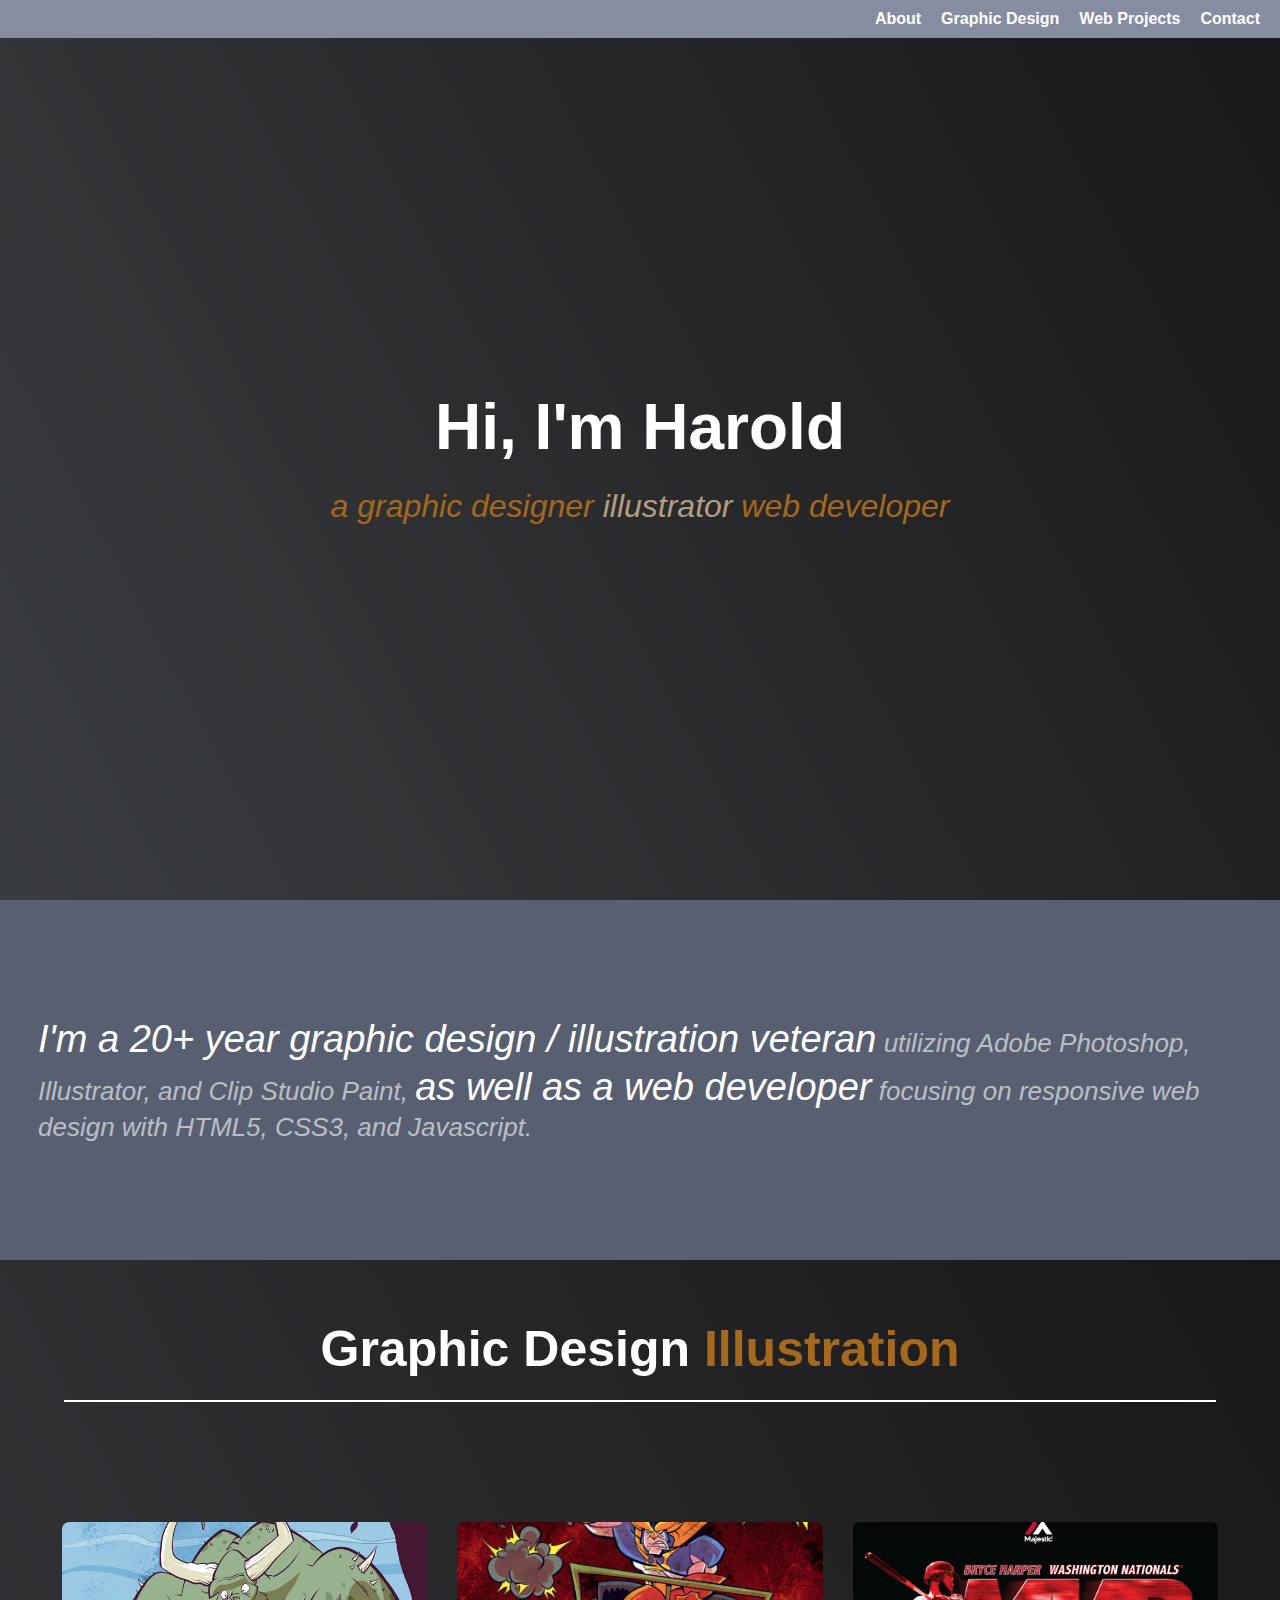
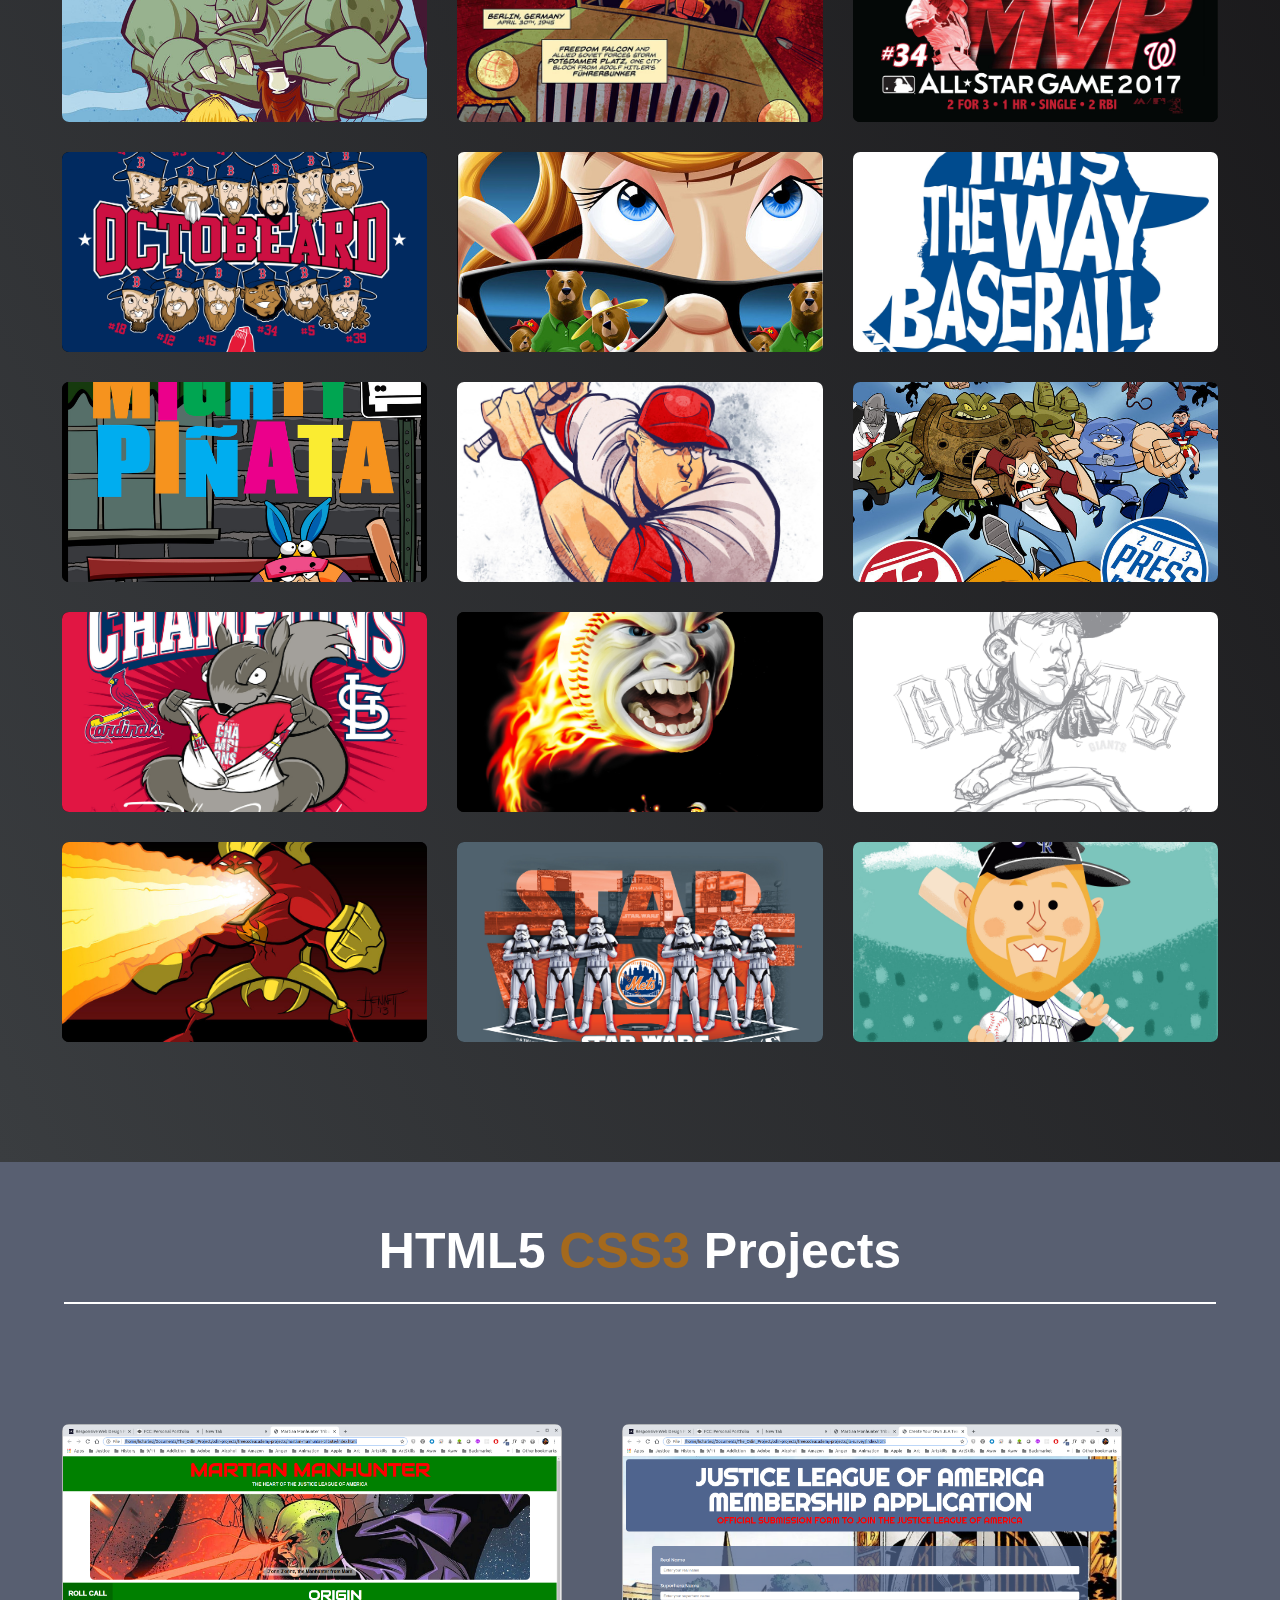
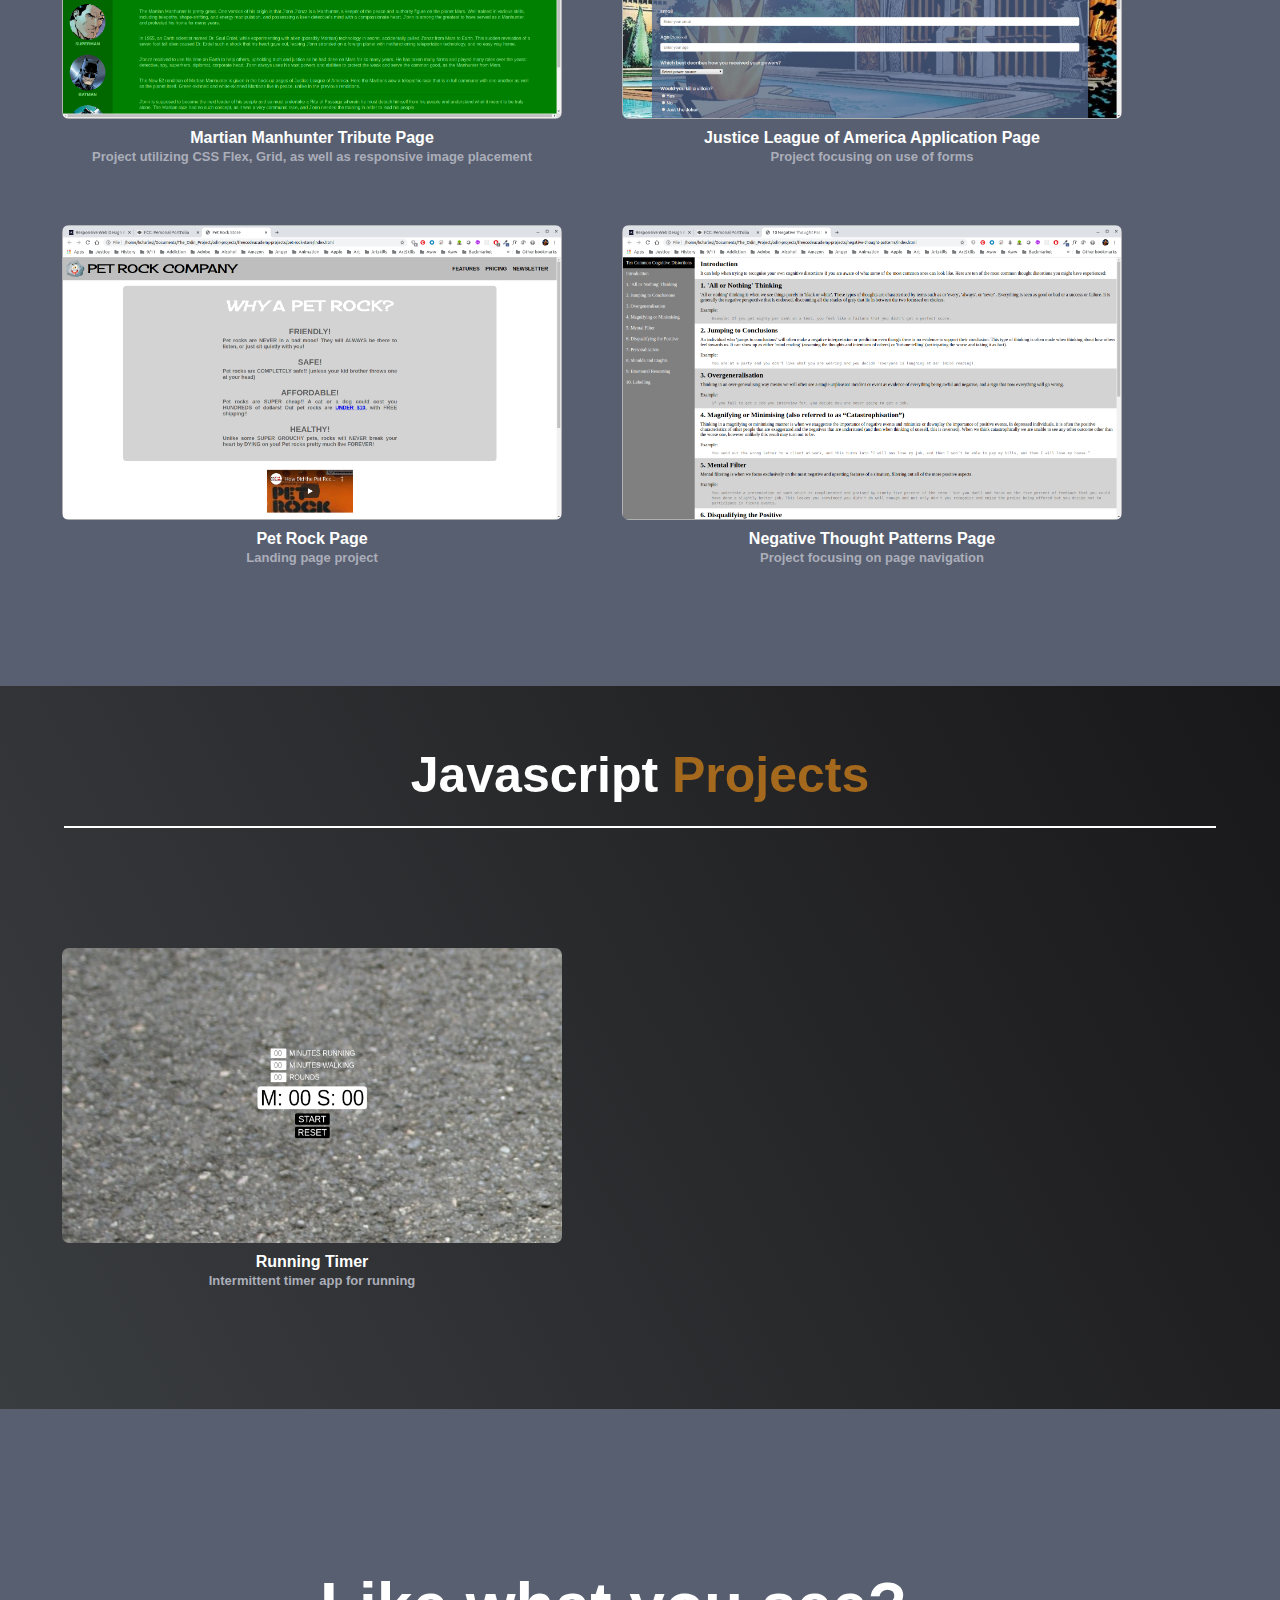
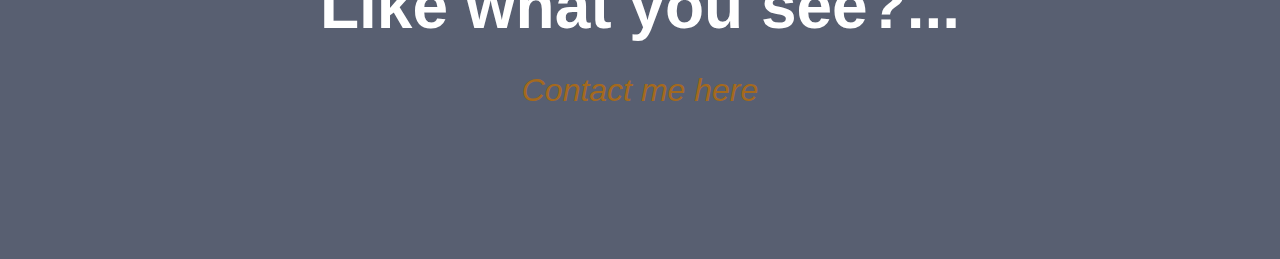
==== index.html @ 5fa1d96b "Version 2 revamped after 6-26-20 meeting" ====
<!DOCTYPE html>
<html lang="en">

<head>
    <meta charset="UTF-8">
    <meta name="viewport" content="width=device-width, initial-scale=1.0">
    <title>Web Portfolio</title>
    <link rel="stylesheet" href="styles/style.css">
</head>

<body>
    <!-- START NAV -->

    <nav id="navbar" class="nav">
        <ul class="nav-list">
            <li>
                <a href="#more-info">About</a>
            </li>
            <li>
                <a href="#art-portfolio">Graphic Design</a>
            </li>

            <li>
                <a href="#projects">Web Projects</a>
            </li>

            <li>
                <a href="#contact">Contact</a>
            </li>
        </ul>
    </nav>

    <!-- END NAV -->

    <!-- START WELCOME SECTION -->

    <section id="welcome-section" class="welcome-section">
        <h1>Hi, I'm Harold</h1>
        <p><span class="intro-span1">a graphic designer </span><span class="intro-span2">illustrator</span><span
                class="intro-span3"> web developer</span></p>
    </section>

    <!-- END WELCOME SECTION -->

    <!-- START MORE INFO SECTION -->


    <section id="more-info" class="more-info-section">

        <p><span class="p-bold">I'm a 20+ year graphic design / illustration veteran</span> utilizing Adobe Photoshop,
            Illustrator, and Clip Studio Paint,
            <span class="p-bold">as well as a web developer</span> focusing on responsive web design with HTML5, CSS3,
            and Javascript.
        </p>
    </section>


    <!-- END MORE INFO SECTION -->

    <!-- START ART PORTFOLIO SECTION -->

    <section id="art-portfolio" class="art-portfolio-section">
        <h2 class="art-portfolio-section-header">Graphic Design <span> Illustration</span></h2>

        <div class="art-projects-grid">


            <div class="art-project-img">

                <img class="prev-img" src="images/portfolio/awkwardteatime.jpg" alt="Awkward Teatime">
            

            </div>


            <div class="art-project-img">

                <img class="prev-img" src="images/portfolio/adnh.jpg" alt="Freedom Falcon">

            </div>

            <div class="art-project-img">

                <img class="prev-img" src="images/portfolio/asgmvp.jpg" alt="All-Star Game MVP">

            </div>

            <div class="art-project-img">

                <img class="prev-img" src="images/portfolio/beardcarictr.jpg" alt="Beard Caricature">

            </div>

            <div class="art-project-img">

                <img class="prev-img" src="images/portfolio/hollidaysgold.jpg" alt="Holliday's Gold Book Cover">

            </div>

            <div class="art-project-img">

                <img class="prev-img" src="images/portfolio/howbasego.jpg" alt="Ron Washington">

            </div>

            <div class="art-project-img">

                <img class="prev-img" src="images/portfolio/mightypinata.jpg" alt="The Mighty Pinata">

            </div>

            <div class="art-project-img">

                <img class="prev-img" src="images/portfolio/miketroutart.jpg" alt="Mike Trout Illustration">

            </div>

            <div class="art-project-img">

                <img class="prev-img" src="images/portfolio/oaccover.jpg" alt="Our Adventure Continues Comic Cover">

            </div>

            <div class="art-project-img">

                <img class="prev-img" src="images/portfolio/rallyquirrel.jpg" alt="Rally Squirrel">

            </div>

            <div class="art-project-img">

                <img class="prev-img" src="images/portfolio/screamingball.jpg" alt="Screaming Baseball">

            </div>

            <div class="art-project-img">

                <img class="prev-img" src="images/portfolio/sketchylinc.jpg" alt="Tim Lincecum">

            </div>

            <div class="art-project-img">

                <img class="prev-img" src="images/portfolio/spitfire.jpg" alt="Spitfire">

            </div>

            <div class="art-project-img">

                <img class="prev-img" src="images/portfolio/starwarsnight.jpg" alt="Star Wars Night">

            </div>

            <div class="art-project-img">

                <img class="prev-img" src="images/portfolio/storytime.jpg" alt="Story Time">

            </div>

            <!-- The Modal -->

            <div id="myModal" class="modal">
                <span class="close">&times;</span>
                <img class="modal-content">
                <div class="caption"></div>
            </div>

        </div>

    </section>

    <!-- END ART PORTFOLIO SECTION -->

    <!-- START HTML5 CSS3 PROJECTS SECTION -->

    <section id="projects" class="projects-section">
        <h2 class="projects-section-header">HTML5 <span>CSS3</span> Projects</h2>

        <div class="projects-grid">

            <div class="project-link">

                <a href="https://optiprime64.github.io/martian-manhunter-tribute/" target="_blank"><img
                        src="images/mm-tribute.png" alt="mm-page">
                    <p>Martian Manhunter Tribute Page</p>
                    <desc>Project utilizing CSS Flex, Grid, as well as responsive image placement </desc>
                </a>

            </div>

            <div class="project-link">

                <a href="https://optiprime64.github.io/jla-survey/" target="_blank"><img
                        src="images/jla-application.png" alt="jla-application-page">
                    <p>Justice League of America Application Page</p>
                    <desc>Project focusing on use of forms</desc>
                </a>

            </div>

            <div class="project-link">

                <a href="https://optiprime64.github.io/pet-rock-store/" target="_blank"><img src="images/pet-rock.png"
                        alt="pet-rock-page">
                    <p>Pet Rock Page</p>
                    <desc>Landing page project</desc>
                </a>

            </div>

            <div class="project-link">

                <a href="https://optiprime64.github.io/negative-thought-patterns/" target="_blank"><img
                        src="images/negative-thoughts.png" alt="negative-thought-patterns-page">
                    <p>Negative Thought Patterns Page</p>
                    <desc>Project focusing on page navigation</desc>
                </a>

            </div>
<!-- 
            <div class="project-link">

                <a href="https://optiprime64.github.io/running-timer/" target="_blank"><img
                        src="images/running-timer.png" alt="running timer page">
                    <p>Running Timer</p>
                </a>

            </div> -->



        </div>

    </section>

    <!-- END HTML5 CSS3 PROJECTS SECTION -->

    <!-- START JAVASCRIPT PROJECTS SECTION -->

    <section class="js-projects-section">
        <h2 class="projects-section-header">Javascript <span>Projects</span></h2>

        <div class="projects-grid">

          
            <div class="project-link">

                <a href="https://optiprime64.github.io/running-timer/" target="_blank"><img
                        src="images/running-timer.png" alt="running timer page">
                    <p>Running Timer</p>
                    <desc>Intermittent timer app for running</desc>
                </a>

            </div>


        </div>

    </section>

    <!-- END JAVASCRIPT PROJECTS SECTION -->

    <!-- START CONTACT SECTION -->

    <section id="contact" class="contact-section">
        <h1>Like what you see?...</h1>
        <p><a href="mailto:haroldjennett@outlook.com">Contact me here</a></p>
    </section>

    <!-- END CONTACT SECTION -->
    <script src="script.js"></script>
</body>

</html>
---- styles/style.css ----
*, *::before, *::after {
    box-sizing: border-box;
}

/* Base reset */

* {
    margin: 0;
    padding: 0;
}

/* Base styles */

body {
    font-family: Impact, Haettenschweiler, 'Arial Narrow Bold', sans-serif;
    font-weight: 600;
    color: white;
}

h1 {
    font-size: 64px;
}

h2 {
    font-size: 50px;
}

a {
    text-decoration: none;
}

ul {
    list-style: none;
}

img {
    width: 500px;
}

/* Nav */

.nav {
    width: 100%;
    position: fixed;
    top: 0;
    left: 0;
    display: flex;
    justify-content: flex-end;
    background-color: #868da0;
    z-index: 1;
}

.nav-list {
    display: flex;
    justify-content: space-evenly;
    margin: 0px 10px;
    padding: 10px;
}

.nav-list a {
    margin-left: 20px;
    color: white;
}

.nav-list a:hover {
    color: #bbbec5;
}

/* Welcome section */

.welcome-section {
    display: flex;
    flex-direction: column;
    justify-content: center;
    align-items: center;
    width: 100%;
    height: 100vh;
    background-color: #000;
    background-image: linear-gradient(62deg, #3a3d40 0%, #181719 100%);
    line-height: 1.75;
    text-align: center;
}

.welcome-section p {
    font-size: 32px;
    font-weight: 100;
    font-style: italic;
    color: #a4691d;
    line-height: normal;
    margin: 5px;
}

/* Welcome animation */

@keyframes h1animation {
    0% {
        opacity: 0;
    }
    100% {
        opacity: 1;
    }
}

@keyframes span1animation {
    0% {
        opacity: 0;
    }
    15% {
        opacity: 0;
    }
    100% {
        opacity: 1;
    }
}

@keyframes span2animation {
    0% {
        opacity: 0;
    }
    35% {
        opacity: 0;
    }
    100% {
        opacity: 1;
    }
}

@keyframes span3animation {
    0% {
        opacity: 0;
    }
    55% {
        opacity: 0;
    }
    100% {
        opacity: 1;
    }
}

.welcome-section h1 {
    animation: h1animation ease 3s;
    animation-iteration-count: 1;
    animation-fill-mode: forwards;
}

.intro-span1 {
    animation: span1animation ease 3s;
    animation-iteration-count: 1;
    animation-fill-mode: forwards;
}

.intro-span2 {
    animation: span2animation ease 3s;
    animation-iteration-count: 1;
    animation-fill-mode: forwards;
    color: #b39e82;;
}

.intro-span3 {
    animation: span3animation ease 3s;
    animation-iteration-count: 1;
    animation-fill-mode: forwards;
}


/* More info section */

.more-info-section {
    display: flex;
    flex-direction: column;
    justify-content: center;
    align-items: center;
    width: 100%;
    height: 40vh;
    background-color: #585f71;
    line-height: 1.25;
}

.more-info-section p {
    font-size: 26px;
    font-weight: 100;
    font-style: italic;
    color: #ffffff99;
    margin: 38px;
}

.p-bold {
    color: white;
    font-size: 38px;
}

/* Art portfolio section */

.art-portfolio-section {
    text-align: center;
    padding: 60px 2px;
    background-color: #000;
    background-image: linear-gradient(62deg, #3a3d40 0%, #181719 100%);
}

.art-portfolio-section-header {
    max-width: 90vw;
    margin: 0 auto 60px auto;
    padding-bottom: 22px;
    border-bottom: 2px solid white;
}

.art-portfolio-section-header span {
    color: #a4691d;
}

.art-projects-grid {
    display: grid;
    grid-template-columns: repeat(3, minmax(200px, 500px));
    grid-gap: 30px;
    width: 100%;
    max-width: 1280px;
    margin: 0 auto;
    padding: 60px;
}

.art-project-img {
    position: relative;
    width: 100%;
    height: 200px;
    border-radius: 7px;
    transition: 0.3s;
    overflow: hidden;
    background-color: black;
}

.art-project-img img {
    width: 100%;
    position: absolute;
    top: -9999px;
    left: -9999px;
    right: -9999px;
    bottom: -9999px;
    margin: auto;
}

.art-project-img img:hover {
    opacity: 0.7;
}

.art-project-img p {
    color: white;
}

/* The Modal (background) */

.modal {
    display: none;
    /* Hidden by default */
    position: fixed;
    /* Stay in place */
    z-index: 1;
    /* Sit on top */
    padding-top: 100px;
    /* Location of the box */
    left: 0;
    top: 0;
    width: 100%;
    /* Full width */
    height: 100%;
    /* Full height */
    overflow: auto;
    /* Enable scroll if needed */
    background-color: rgb(0, 0, 0);
    /* Fallback color */
    background-color: rgba(0, 0, 0, 0.9);
    /* Black w/ opacity */
}

/* Modal Content (image) */

.modal-content {
    margin: auto;
    display: block;
    width: 80%;
    max-width: 700px;
}

/* Caption of Modal Image */

#caption {
    margin: auto;
    display: block;
    width: 80%;
    max-width: 700px;
    text-align: center;
    color: #ccc;
    padding: 10px 0;
    height: 150px;
}

/* Add Animation */

.modal-content, #caption {
    -webkit-animation-name: zoom;
    -webkit-animation-duration: 0.6s;
    animation-name: zoom;
    animation-duration: 0.6s;
}

@-webkit-keyframes zoom {
    from {
        -webkit-transform: scale(0)
    }
    to {
        -webkit-transform: scale(1)
    }
}

@keyframes zoom {
    from {
        transform: scale(0)
    }
    to {
        transform: scale(1)
    }
}

/* The Close Button */

.close {
    position: absolute;
    top: 15px;
    right: 35px;
    color: #f1f1f1;
    font-size: 40px;
    font-weight: bold;
    transition: 0.3s;
}

.close:hover, .close:focus {
    color: #bbb;
    text-decoration: none;
    cursor: pointer;
}

/* 100% Image Width on Smaller Screens */

@media only screen and (max-width: 700px) {
    .modal-content {
        width: 100%;
    }
}

/* HTML5/CSS3 section */

.projects-section {
    text-align: center;
    padding: 60px 2px;
    background-color: #585f71;
}

.projects-section-header {
    max-width: 90vw;
    margin: 0 auto 60px auto;
    padding-bottom: 22px;
    border-bottom: 2px solid white;
}

.projects-section-header span {
    color: #a4691d;
}

.projects-grid {
    display: grid;
    grid-template-columns: repeat(2, minmax(200px, 500px));
    grid-gap: 60px;
    width: 100%;
    max-width: 1280px;
    margin: 0 auto;
    padding: 60px;
}

.project-link img {
    border-radius: 7px;
    width: 100%;
}

.project-link p {
    text-decoration: none;
    color: white;
    margin-top: 6px;

}

desc{

color: #abaeb9;
font-size: 13px;
margin-top: 3px;

}

/* Javascript section */

.js-projects-section {
    text-align: center;
    padding: 60px 2px;
    background-color: #000;
    background-image: linear-gradient(62deg, #3a3d40 0%, #181719 100%);
}

/* Contact section */

.contact-section {
    display: flex;
    flex-direction: column;
    justify-content: center;
    align-items: center;
    width: 100%;
    height: 50vh;
    background-color: #585f71;
    line-height: 1.75;
}

.contact-section p a {
    font-size: 32px;
    font-weight: 100;
    font-style: italic;
    color: #a4691d;
}

/* Responsive CSS */

@media (max-width: 575px) {
    h1 {
        font-size: 42px;
    }
    h2 {
        font-size: 30px;
    }
    .nav {
        justify-content: center;
    }
    .welcome-section p {
        font-size: 24px;
        margin: -3px 11px;
    }
    .more-info-section {
        height: 45vh;
    }
    .more-info-section p {
        font-size: 17px;
        font-weight: 100;
        font-style: italic;
        color: #ffffff99;
        margin: 38px;
    }
    .p-bold {
        color: white;
        font-size: 23px;
    }
    .art-portfolio-section-header {
        margin: 0 auto 0 auto;
    }
    .art-project-img {
        height: 100px;
    }
    .projects-section-header {
        max-width: 270px;
        margin: 0 auto 10px auto;
        padding-bottom: 5px;
        border-bottom: 2px solid white;
    }
    .projects-grid {
        display: grid;
        grid-template-columns: repeat(auto-fit, minmax(250px, 1fr));
        grid-gap: 30px;
        width: 100%;
        max-width: 1280px;
        margin: 0 auto;
        margin-bottom: 6rem;
        padding: 20px;
    }
}

@media (max-width: 1115px) {
    .art-projects-grid {
        display: grid;
        grid-template-columns: repeat(auto-fit, minmax(225px, 1fr));
        grid-gap: 30px;
        width: 100%;
        max-width: 1280px;
        margin: 0 auto;
        margin-bottom: 6rem;
        padding: 60px;
    }
}
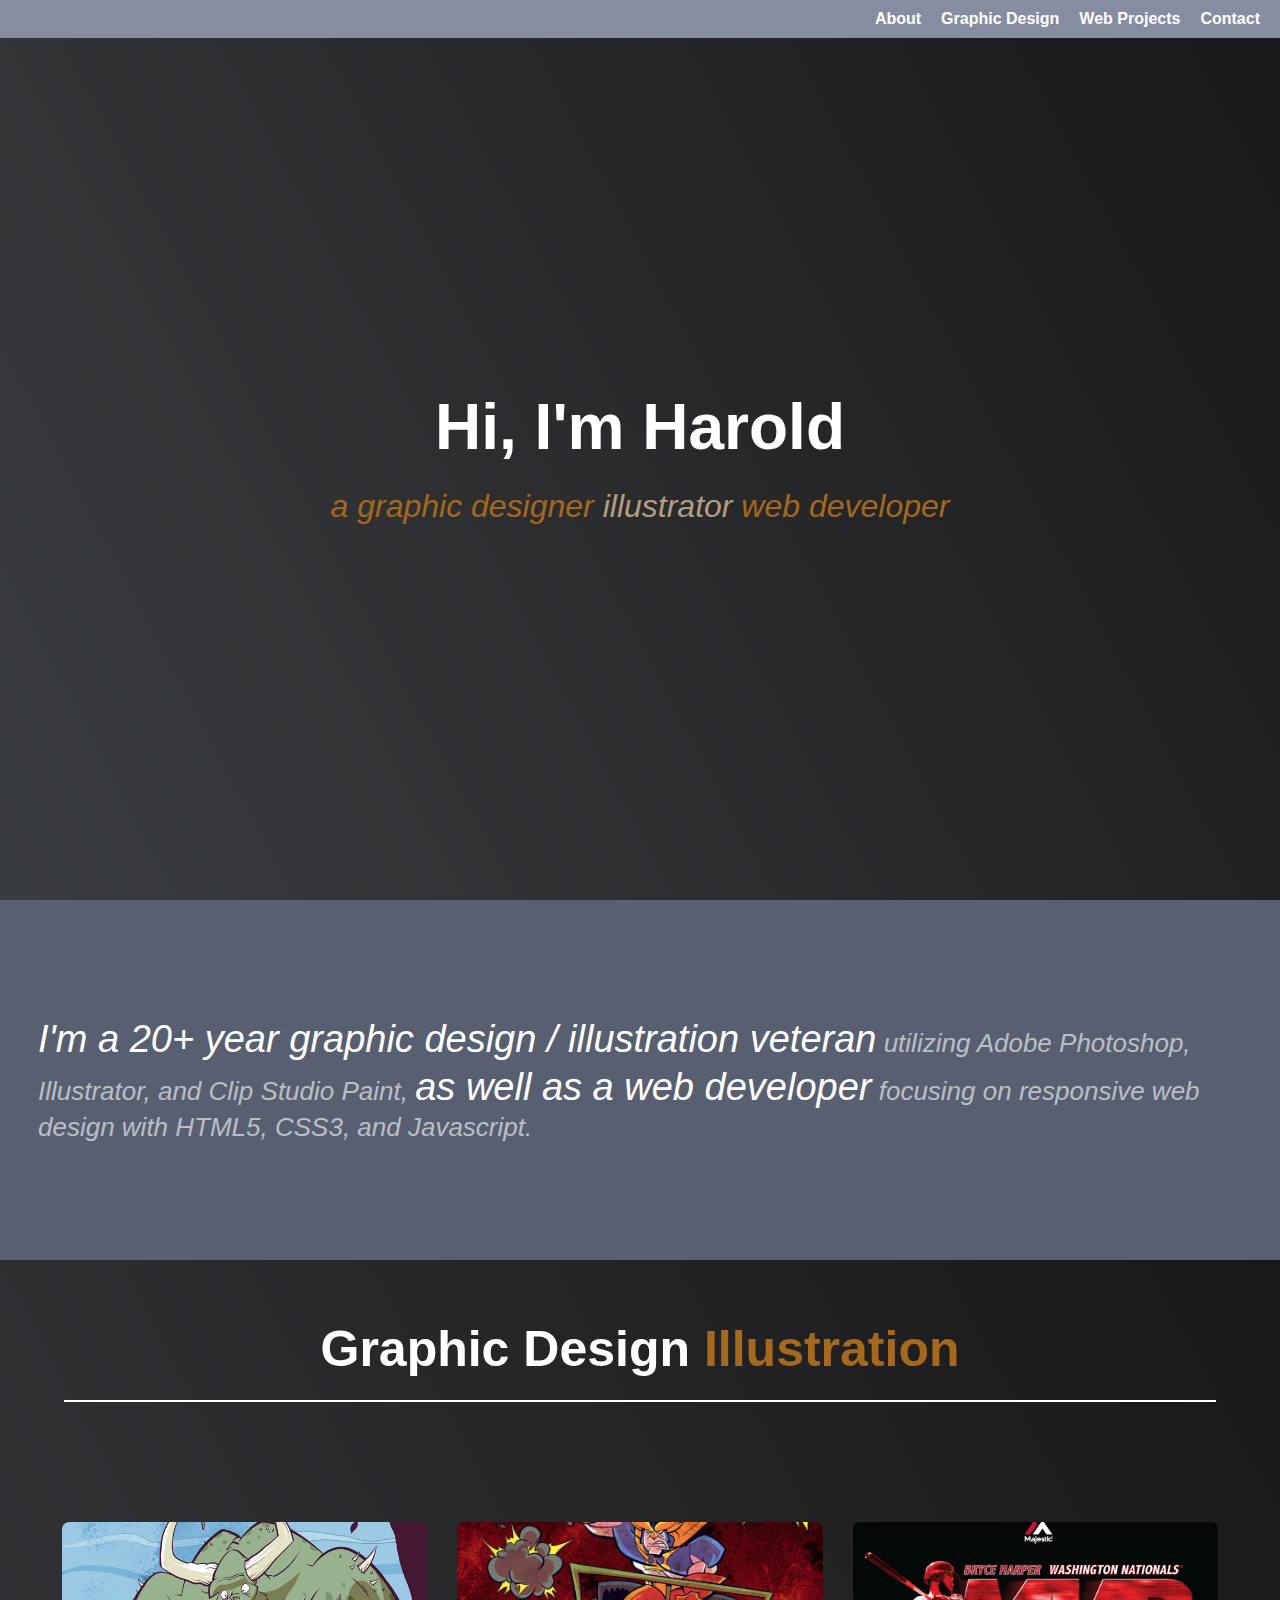
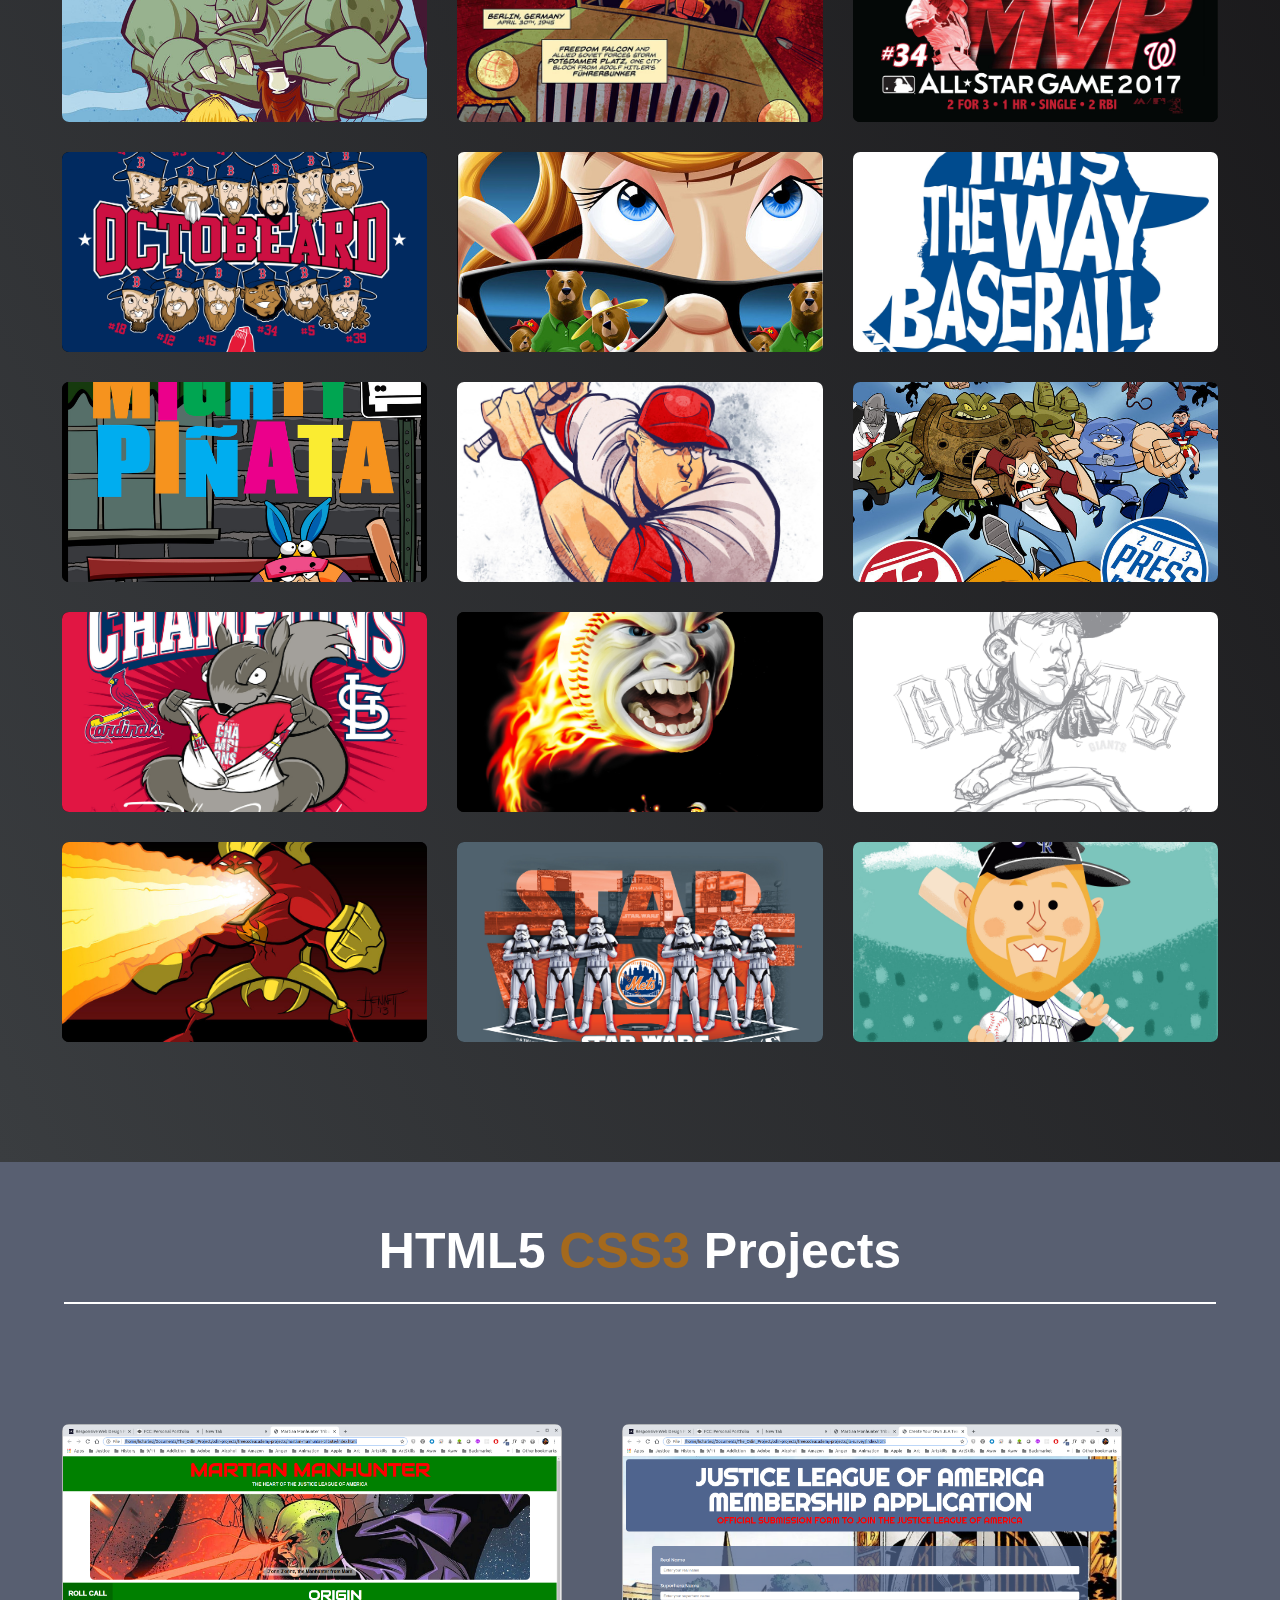
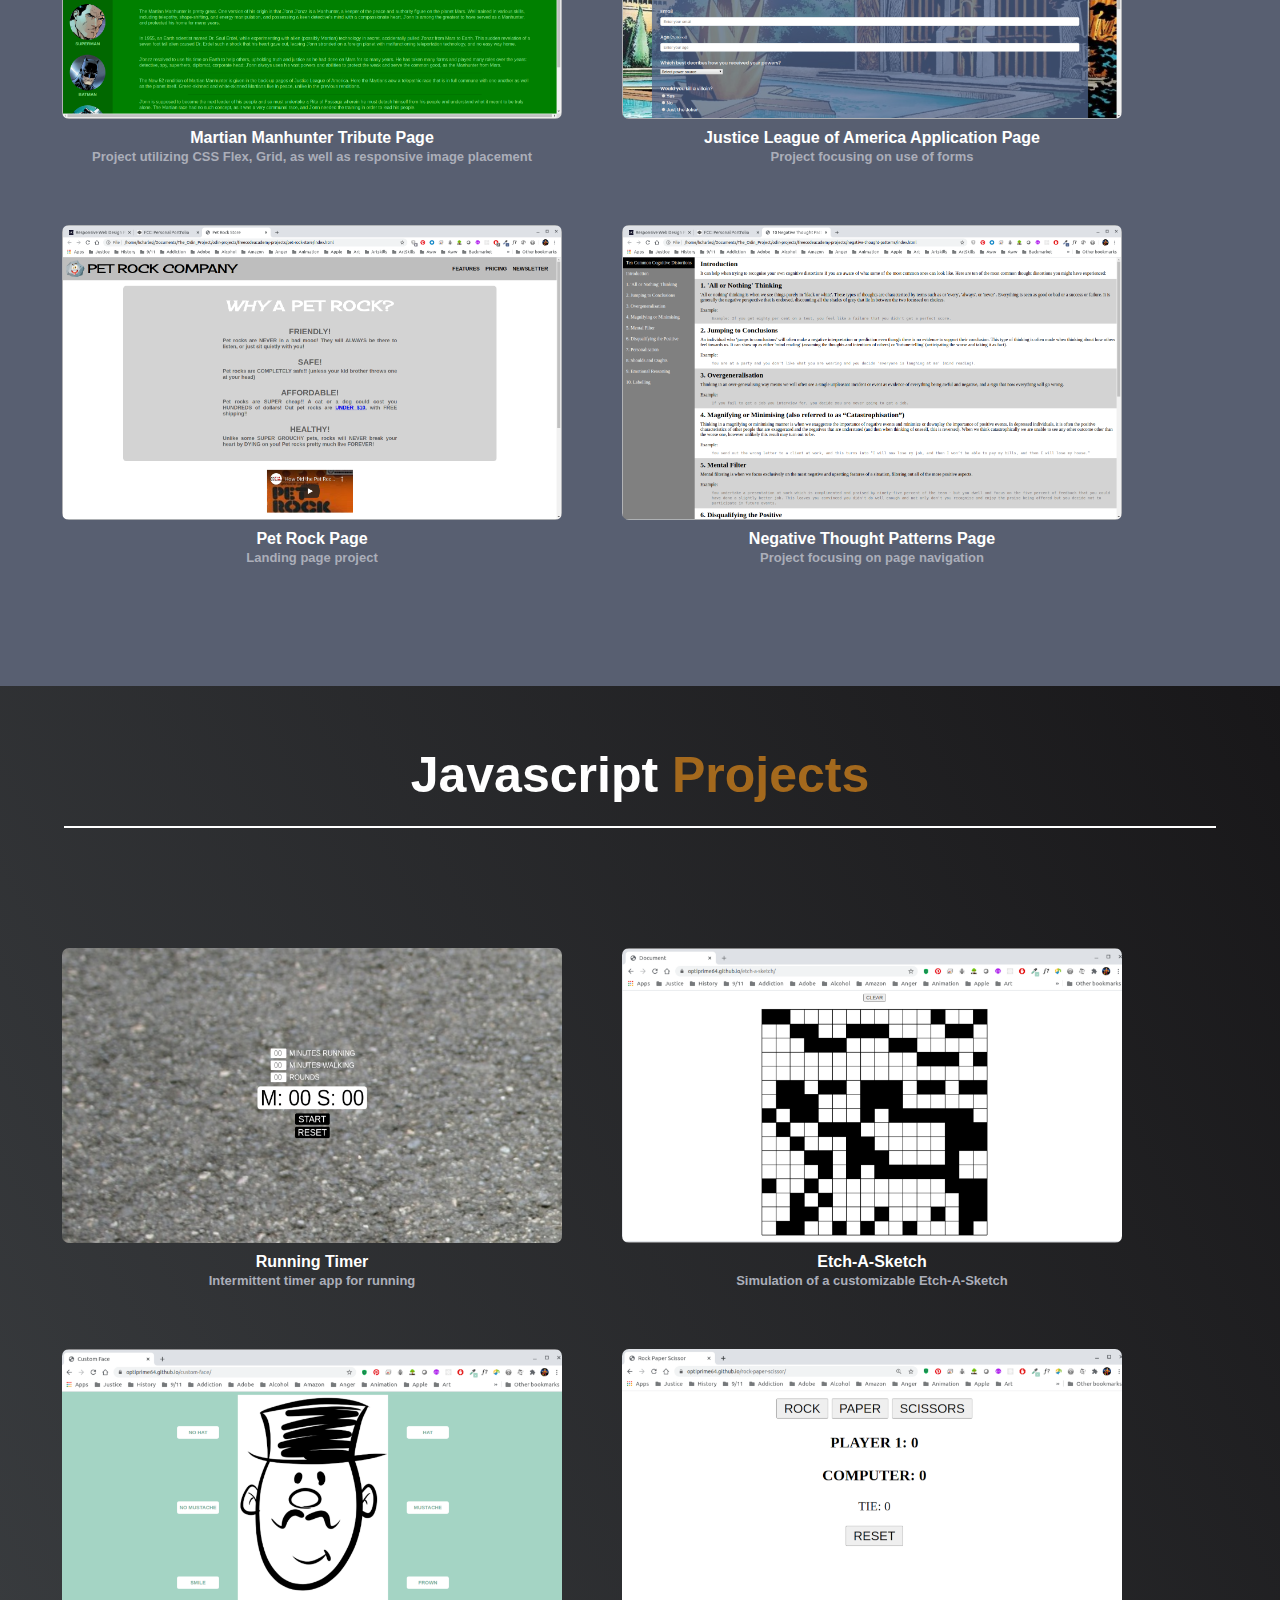
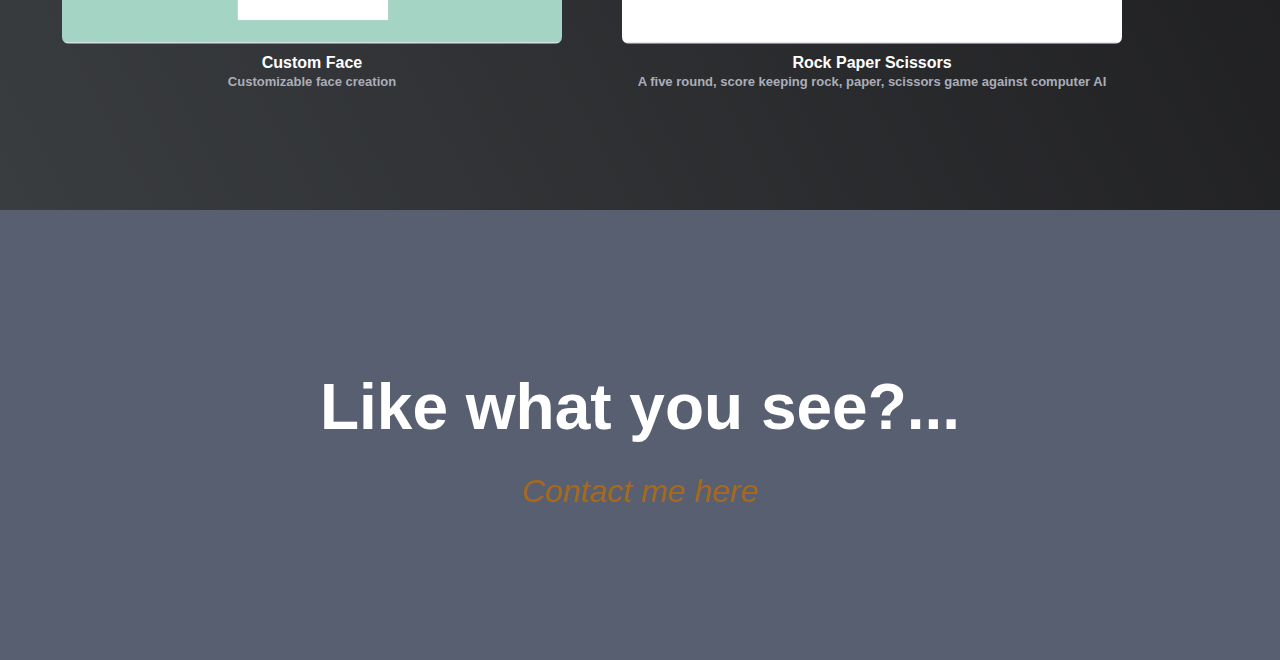
==== commit a703007a: "Added 3 more javascript projects" ====
--- a/index.html
+++ b/index.html
@@ -253,6 +253,36 @@
 
             </div>
 
+            <div class="project-link">
+
+                <a href="https://optiprime64.github.io/etch-a-sketch/" target="_blank"><img
+                        src="images/etch-a-sketch.png" alt="Etch-A-Sketch page">
+                    <p>Etch-A-Sketch</p>
+                    <desc>Simulation of a customizable Etch-A-Sketch</desc>
+                </a>
+
+            </div>
+
+            <div class="project-link">
+
+                <a href="https://optiprime64.github.io/custom-face/" target="_blank"><img
+                        src="images/custom-face.png" alt="Custom face page">
+                    <p>Custom Face</p>
+                    <desc>Customizable face creation</desc>
+                </a>
+
+            </div>
+
+            <div class="project-link">
+
+                <a href="https://optiprime64.github.io/rock-paper-scissor/" target="_blank"><img
+                        src="images/rock-paper-scissors.png" alt="Rock paper scissors page">
+                    <p>Rock Paper Scissors</p>
+                    <desc>A five round, score keeping rock, paper, scissors game against computer AI</desc>
+                </a>
+
+            </div>
+
 
         </div>
 
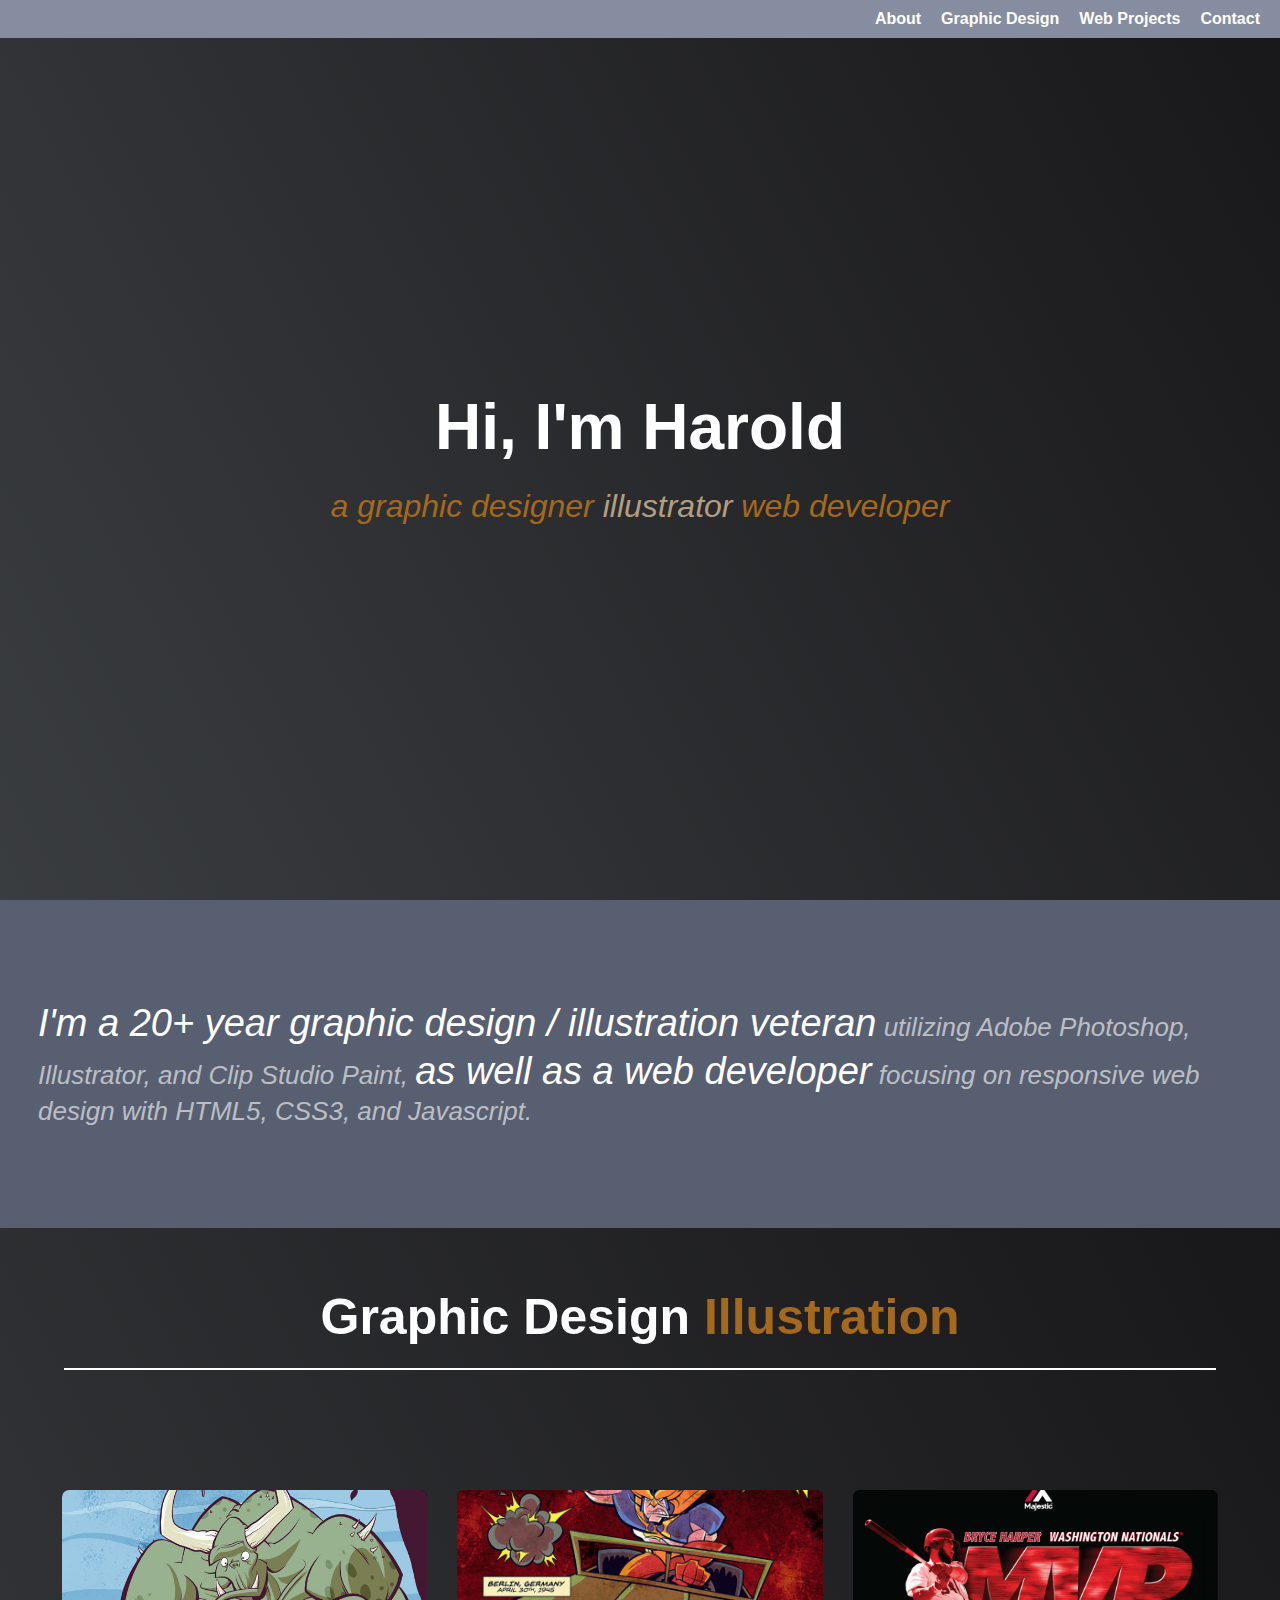
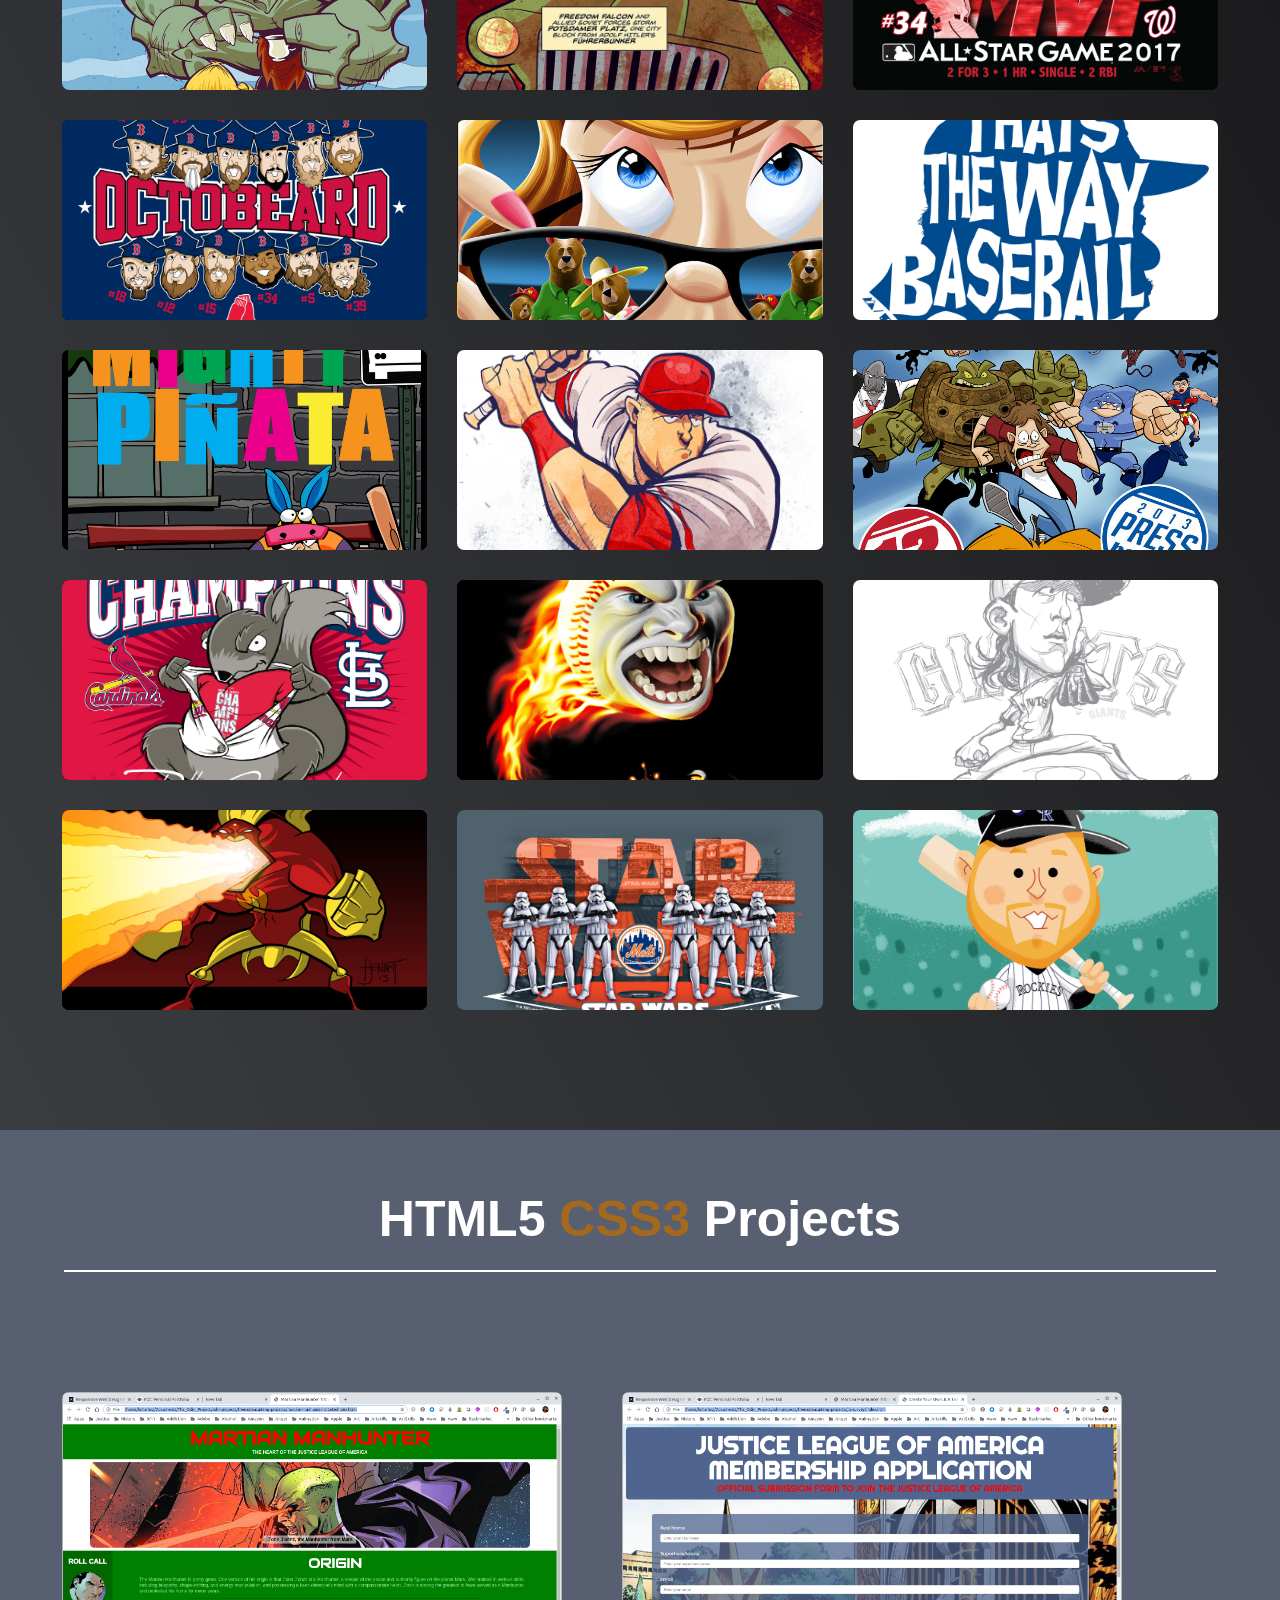
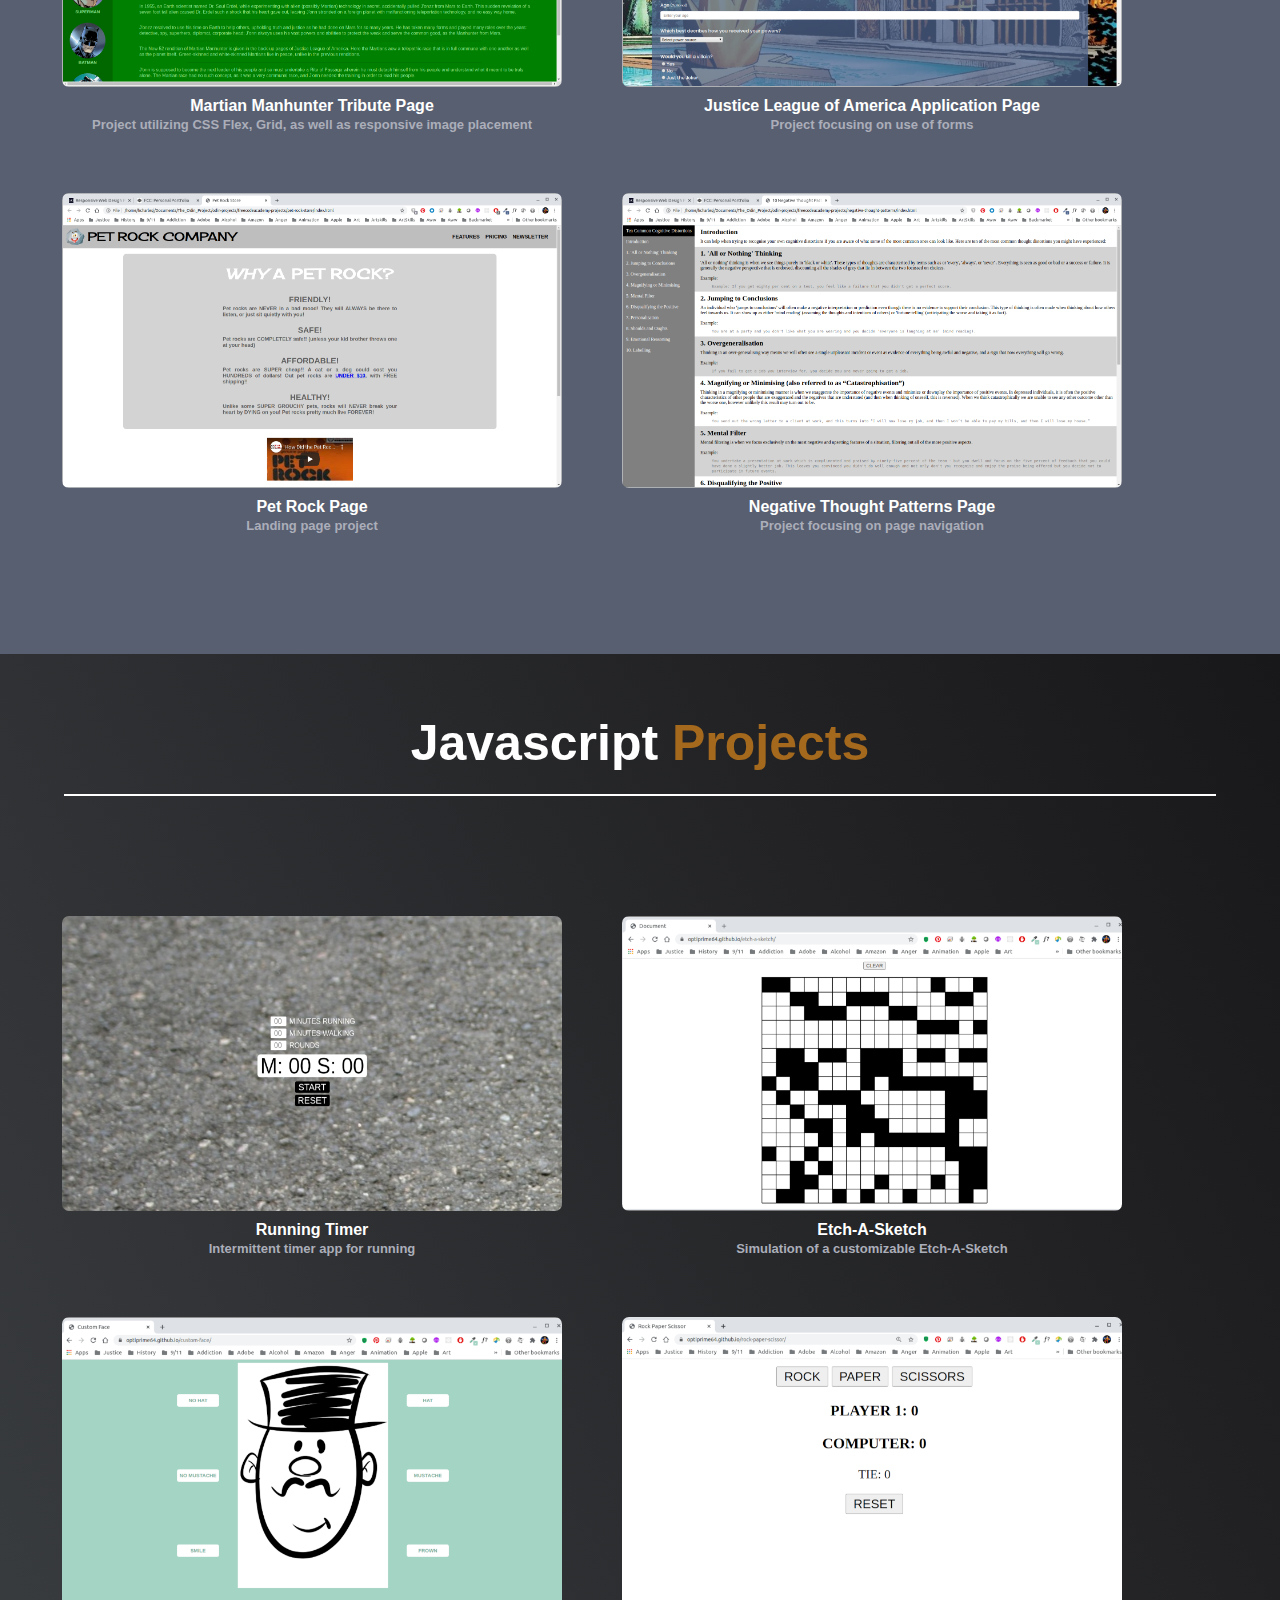
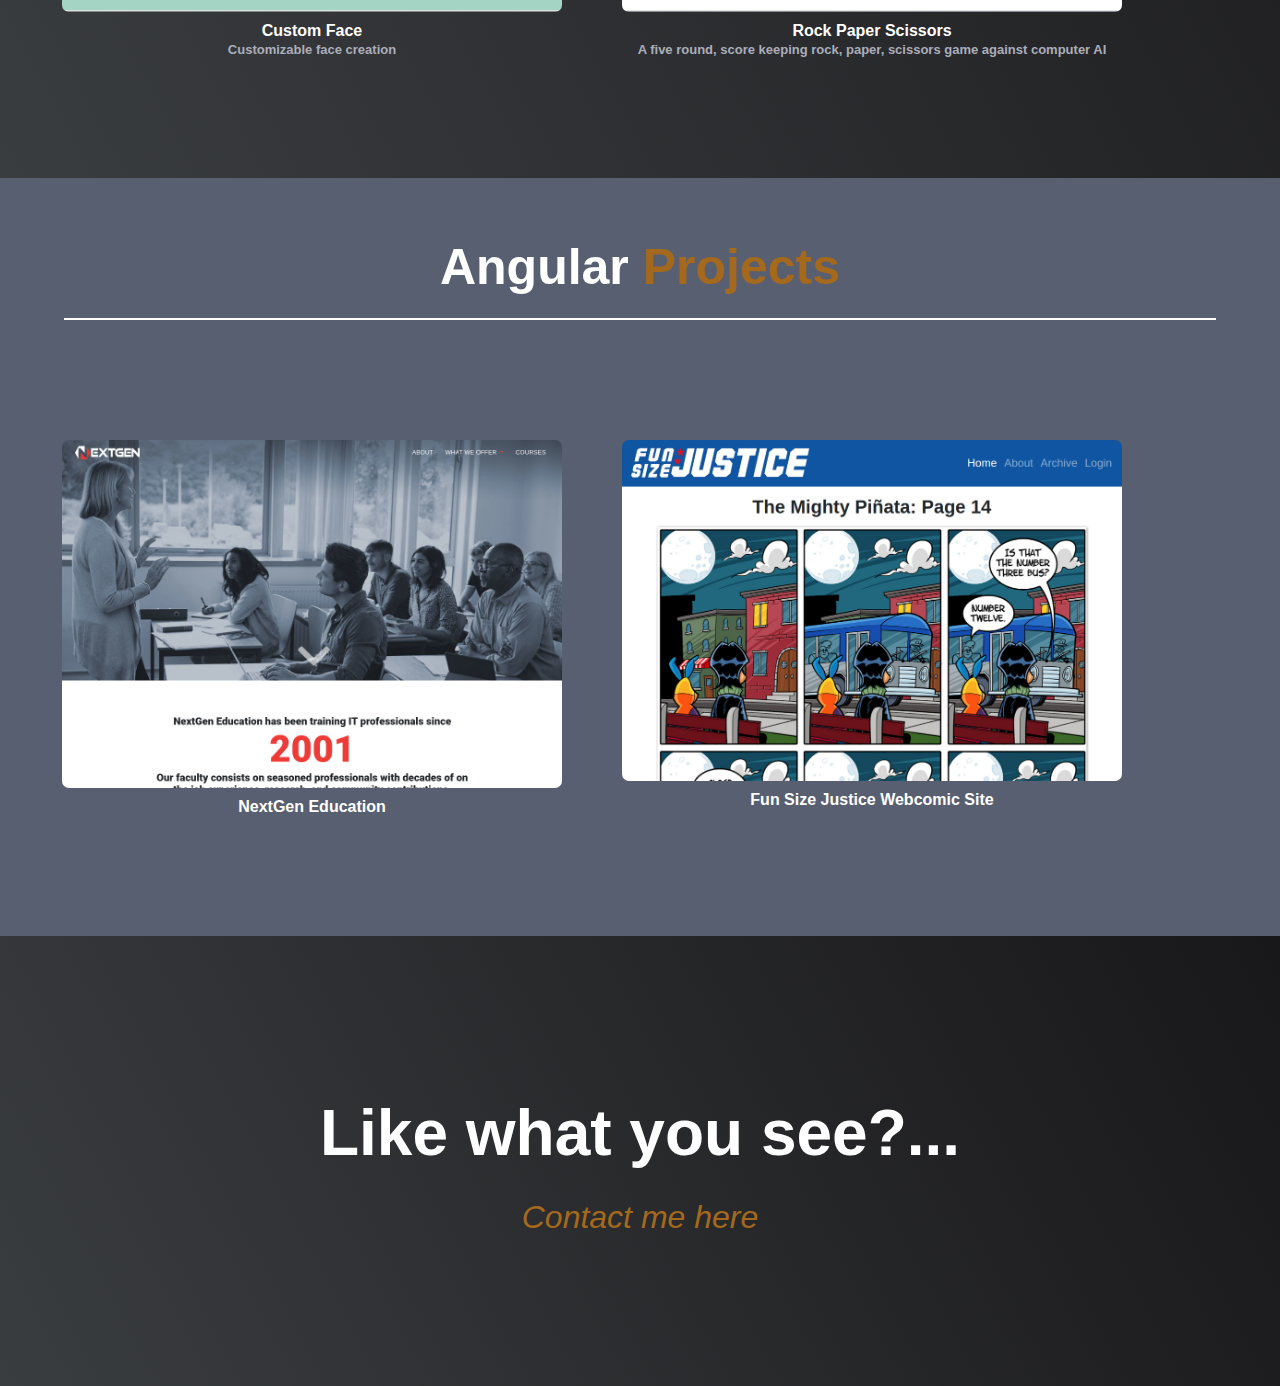
==== commit 5eccd3b4: "Added Angular section" ====
--- a/index.html
+++ b/index.html
@@ -290,6 +290,51 @@
 
     <!-- END JAVASCRIPT PROJECTS SECTION -->
 
+
+<!-- START ANGULAR PROJECTS SECTION -->
+
+<section class="ng-projects-section">
+    <h2 class="projects-section-header">Angular <span>Projects</span></h2>
+
+    <div class="projects-grid">
+
+      
+        <div class="project-link">
+
+            <img src="images/nextgen.png" alt="next gen desktop">
+            <p>NextGen Education</p>
+
+            <!-- <a href="https://optiprime64.github.io/running-timer/" target="_blank">
+                <img
+                    src="images/running-timer.png" alt="running timer page">
+                <p>Running Timer</p>
+                <desc>Intermittent timer app for running</desc>
+            </a> -->
+
+        </div>
+
+        <div class="project-link">
+
+            <img src="images/funsizejustice.png" alt="next gen desktop">
+            <p>Fun Size Justice Webcomic Site</p>
+
+            <!-- <a href="https://optiprime64.github.io/running-timer/" target="_blank">
+                <img
+                    src="images/running-timer.png" alt="running timer page">
+                <p>Running Timer</p>
+                <desc>Intermittent timer app for running</desc>
+            </a> -->
+
+        </div>
+
+    </div>
+
+</section>
+
+<!-- END ANGULAR PROJECTS SECTION -->
+
+
+
     <!-- START CONTACT SECTION -->
 
     <section id="contact" class="contact-section">
--- a/styles/style.css
+++ b/styles/style.css
@@ -12,9 +12,10 @@
 /* Base styles */
 
 body {
-    font-family: Impact, Haettenschweiler, 'Arial Narrow Bold', sans-serif;
+    font-family: 'Arial Narrow Bold', sans-serif;
     font-weight: 600;
     color: white;
+    /*Impact, Haettenschweiler, */
 }
 
 h1 {
@@ -153,7 +154,8 @@
     animation: span2animation ease 3s;
     animation-iteration-count: 1;
     animation-fill-mode: forwards;
-    color: #b39e82;;
+    color: #b39e82;
+    ;
 }
 
 .intro-span3 {
@@ -161,7 +163,6 @@
     animation-iteration-count: 1;
     animation-fill-mode: forwards;
 }
-
 
 /* More info section */
 
@@ -171,7 +172,6 @@
     justify-content: center;
     align-items: center;
     width: 100%;
-    height: 40vh;
     background-color: #585f71;
     line-height: 1.25;
 }
@@ -385,15 +385,12 @@
     text-decoration: none;
     color: white;
     margin-top: 6px;
-
-}
-
-desc{
-
-color: #abaeb9;
-font-size: 13px;
-margin-top: 3px;
-
+}
+
+desc {
+    color: #abaeb9;
+    font-size: 13px;
+    margin-top: 3px;
 }
 
 /* Javascript section */
@@ -404,6 +401,13 @@
     background-color: #000;
     background-image: linear-gradient(62deg, #3a3d40 0%, #181719 100%);
 }
+/* Angular section */
+
+.ng-projects-section {
+    text-align: center;
+    padding: 60px 2px;
+    background-color: #585f71;
+}
 
 /* Contact section */
 
@@ -414,7 +418,8 @@
     align-items: center;
     width: 100%;
     height: 50vh;
-    background-color: #585f71;
+    background-color: #000;
+    background-image: linear-gradient(62deg, #3a3d40 0%, #181719 100%);
     line-height: 1.75;
 }
 
@@ -436,13 +441,14 @@
     }
     .nav {
         justify-content: center;
+        font-size: 11px;
+    }
+    .nav-list a {
+        margin: 7px;
     }
     .welcome-section p {
         font-size: 24px;
         margin: -3px 11px;
-    }
-    .more-info-section {
-        height: 45vh;
     }
     .more-info-section p {
         font-size: 17px;
@@ -454,6 +460,12 @@
     .p-bold {
         color: white;
         font-size: 23px;
+    }
+    .art-portfolio-section {
+        padding: 60px 2px 12px;
+    }
+    .projects-section, js.js-projects-section {
+        padding: 60px 2px 40px;
     }
     .art-portfolio-section-header {
         margin: 0 auto 0 auto;
@@ -477,17 +489,39 @@
         margin-bottom: 6rem;
         padding: 20px;
     }
+
+    .contact-section p a {
+        font-size: 27px;
+    }
+}
+
+@media (max-width: 730px){
+
+    .contact-section h1 {
+        font-size: 39px;
+        text-align: center;
+        line-height: 1;
+    }
+
 }
 
 @media (max-width: 1115px) {
     .art-projects-grid {
         display: grid;
-        grid-template-columns: repeat(auto-fit, minmax(225px, 1fr));
+        grid-template-columns: repeat(auto-fit, minmax(196px, 1fr));
         grid-gap: 30px;
         width: 100%;
         max-width: 1280px;
         margin: 0 auto;
-        margin-bottom: 6rem;
         padding: 60px;
     }
-}+    .projects-grid {
+        margin: 0 auto 0;
+    }
+}
+
+@media (min-width: 1115px) {
+    .more-info-section p {
+        margin: 100px 38px;
+    }
+}
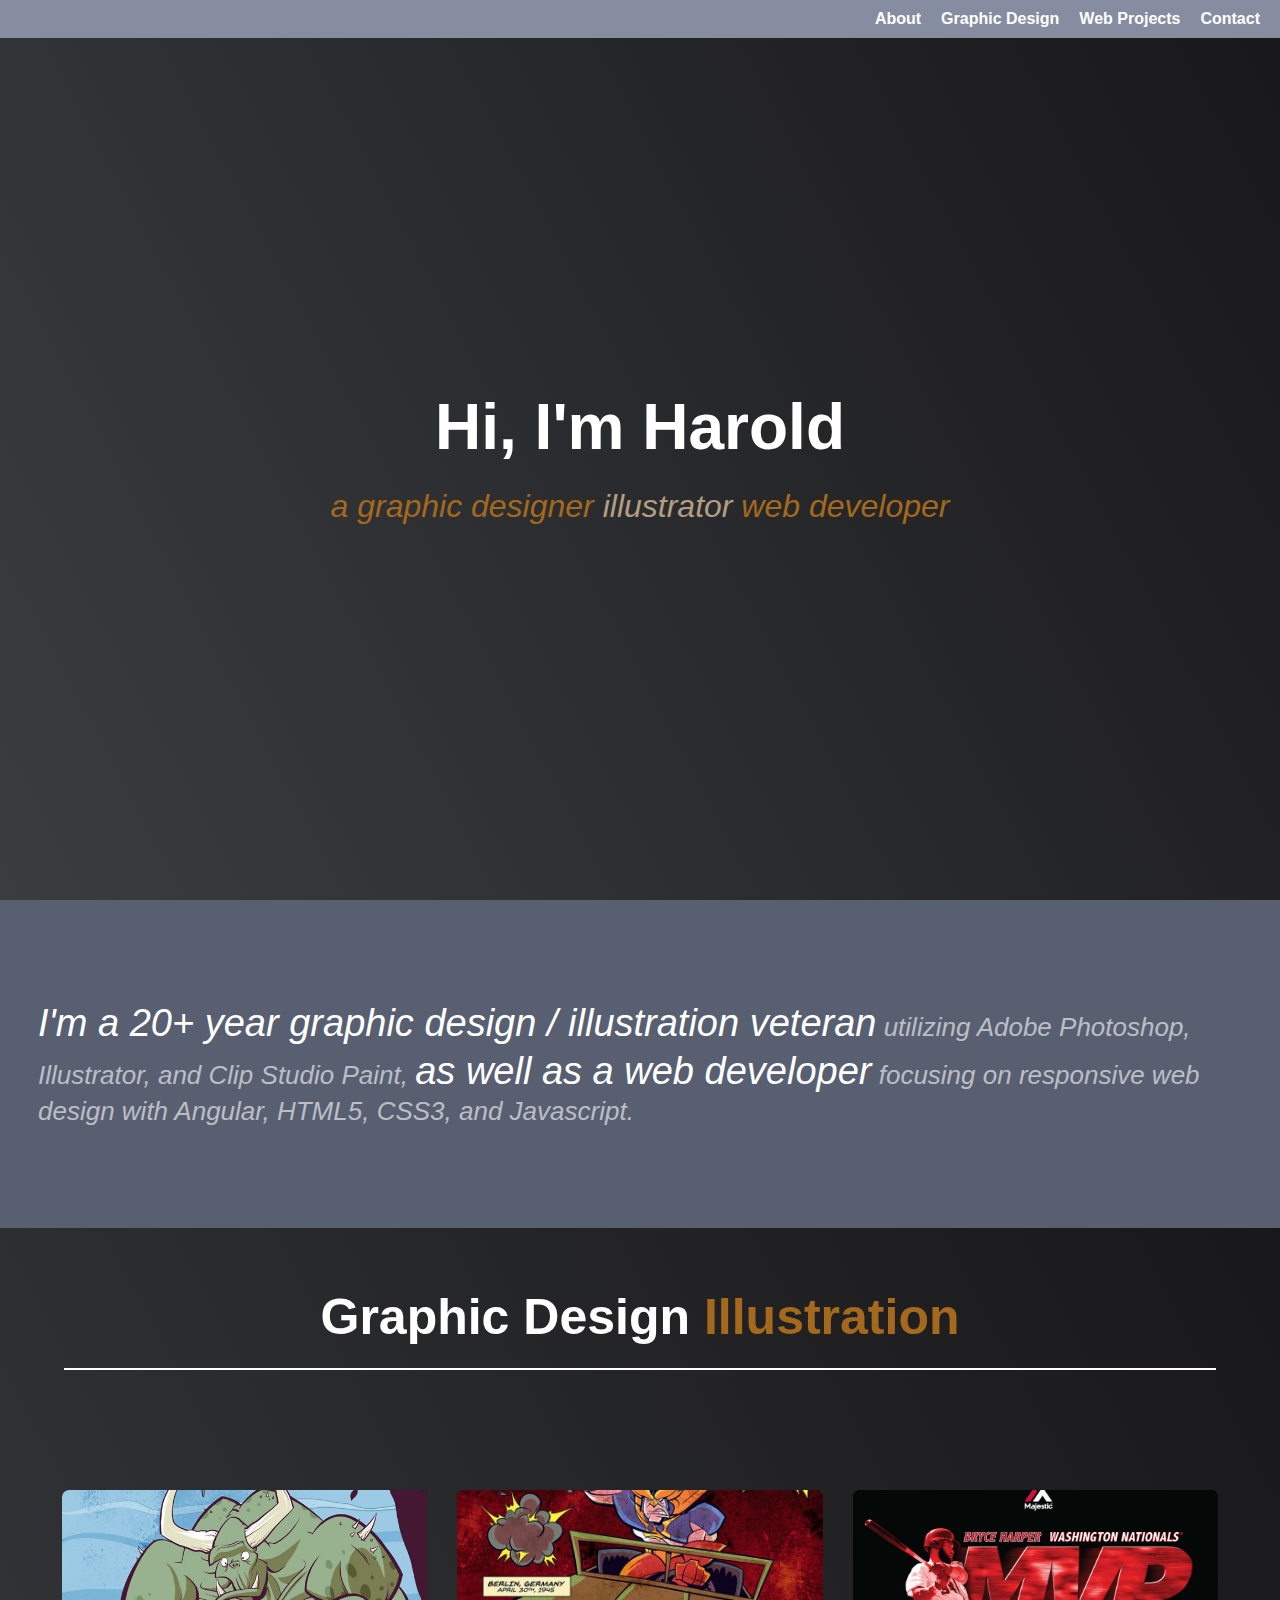
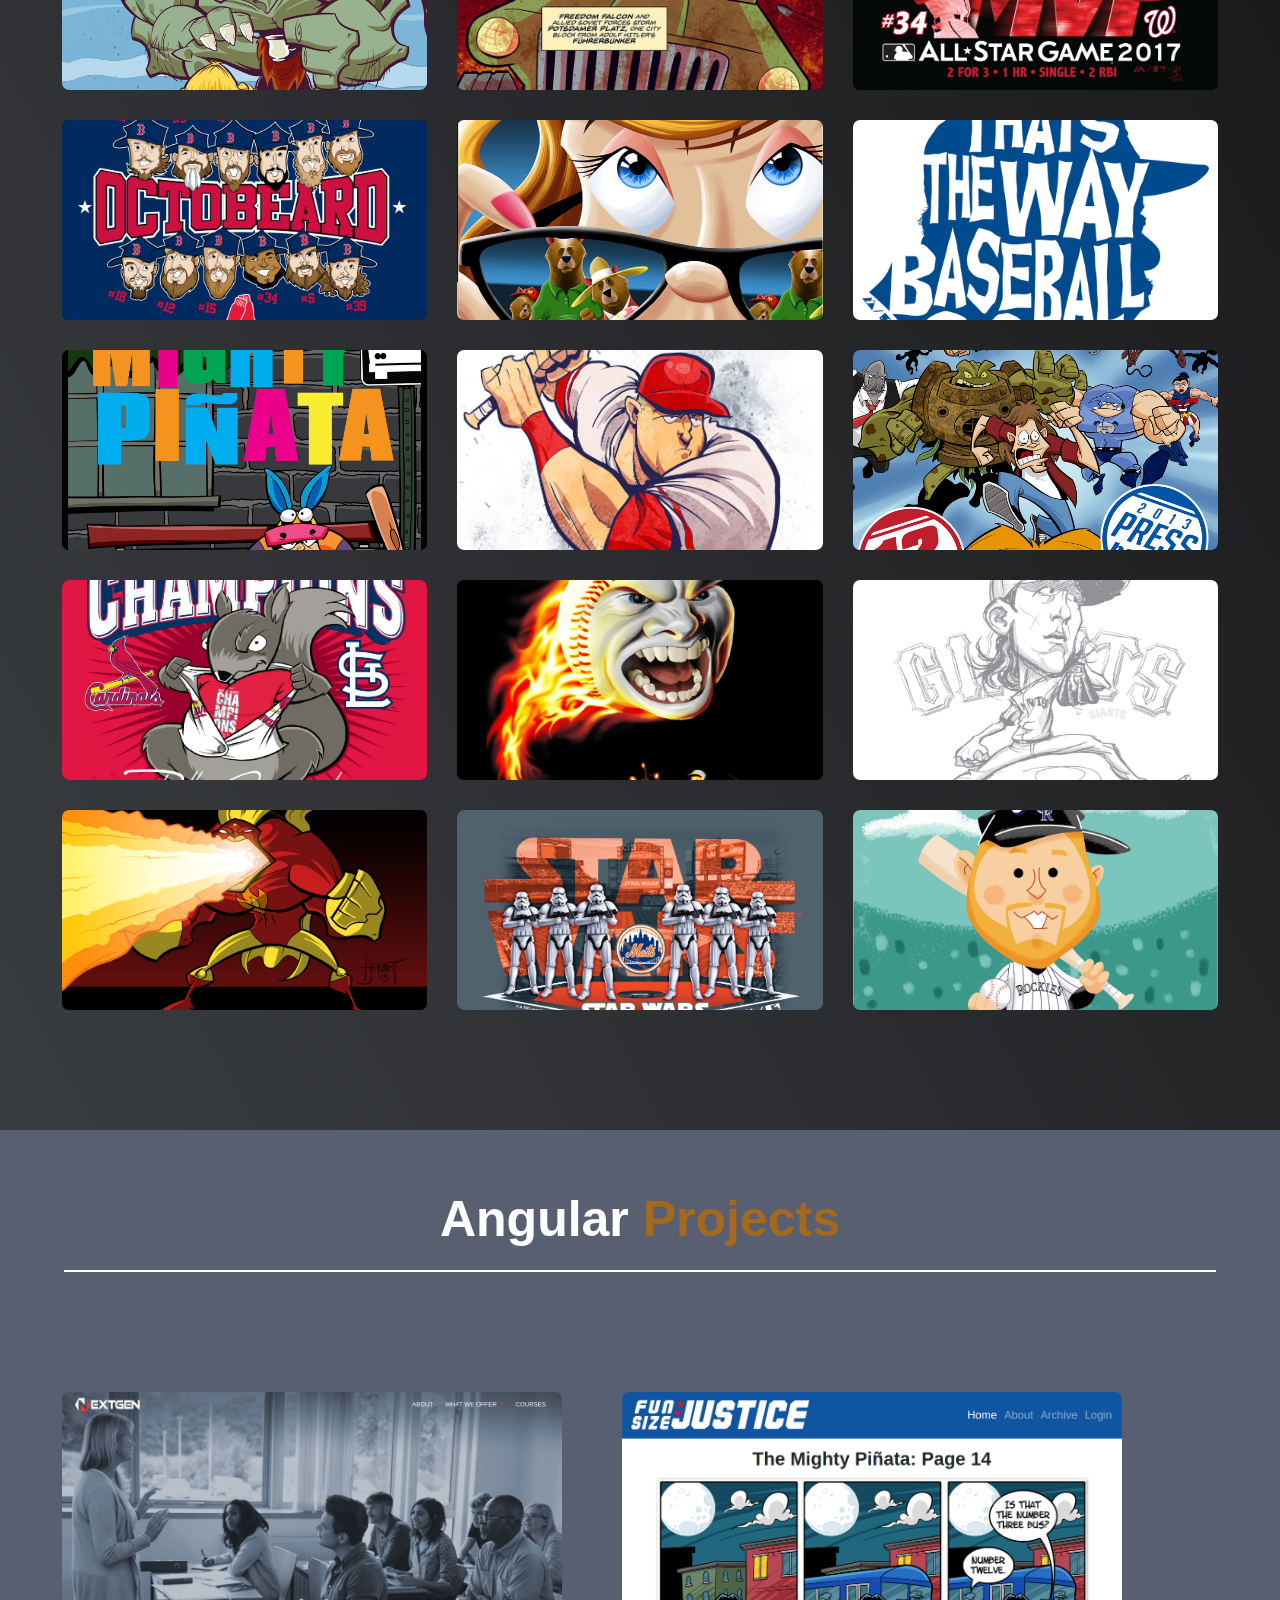
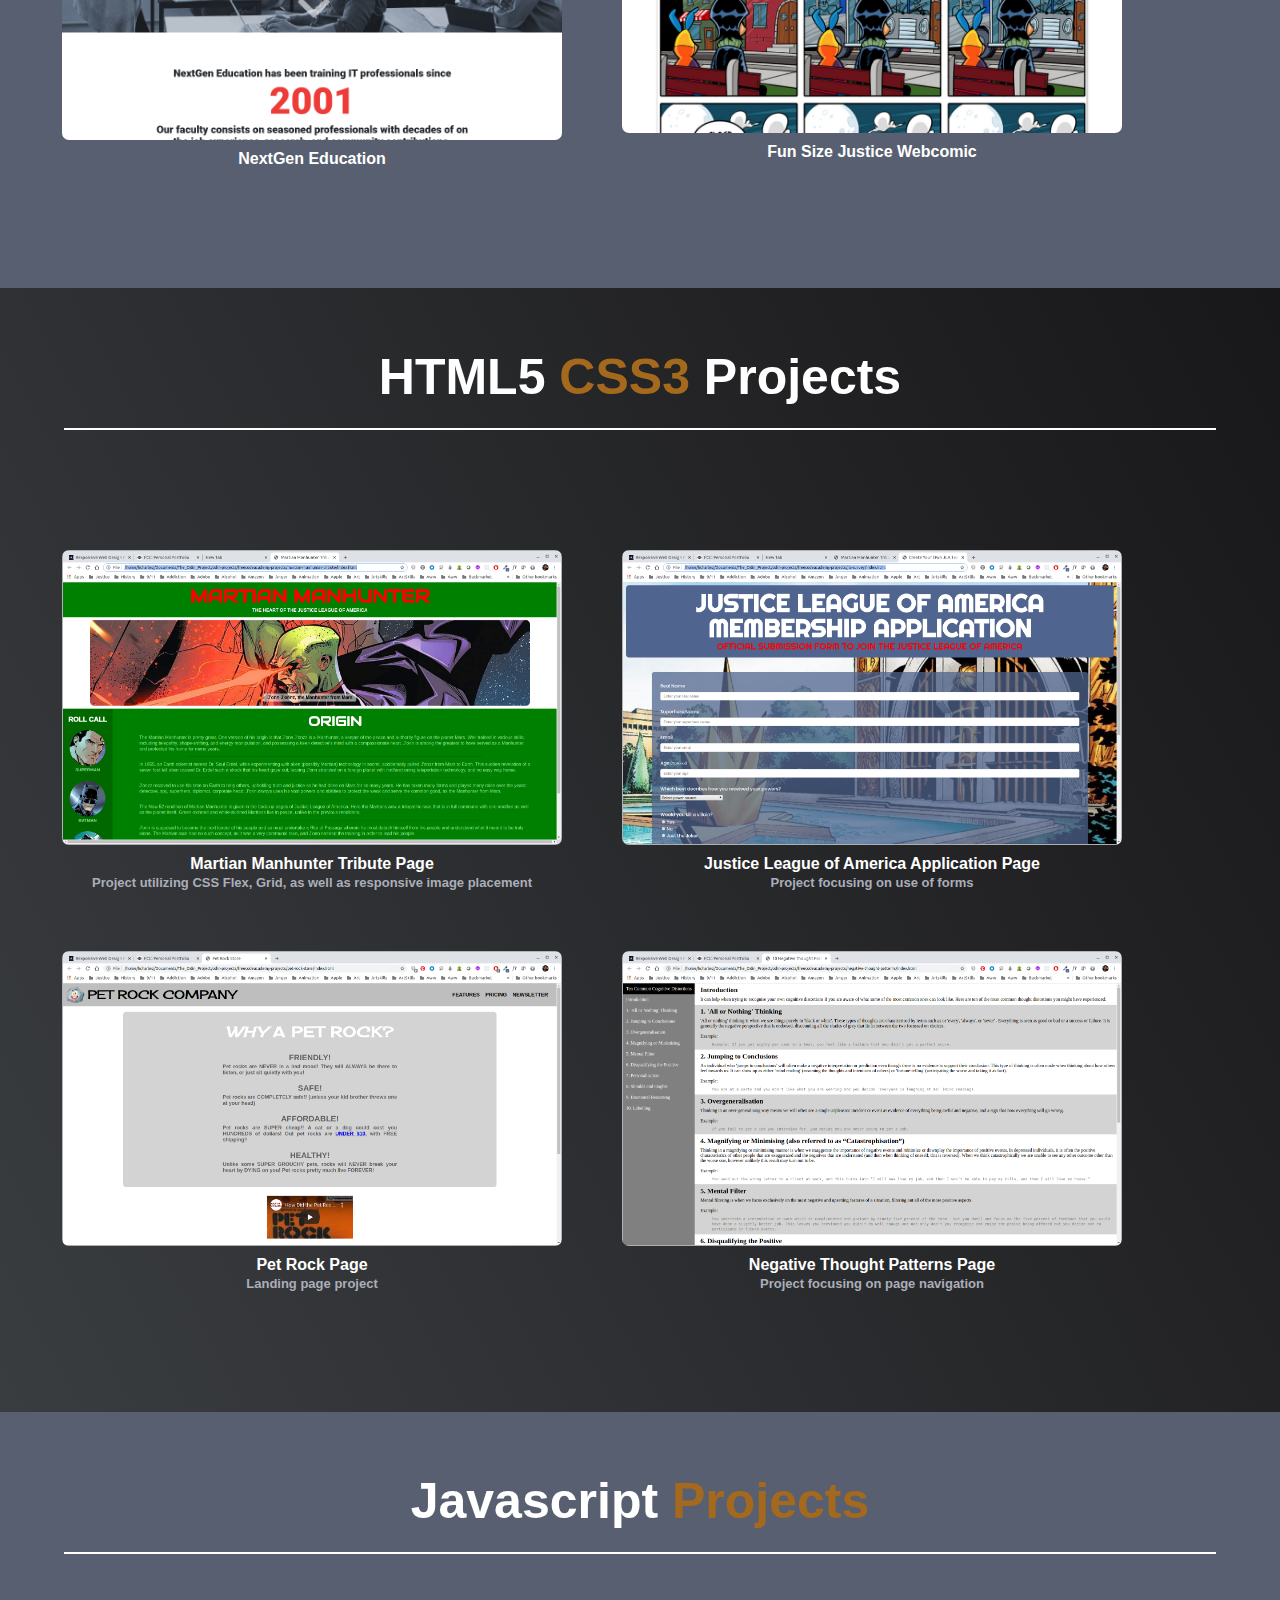
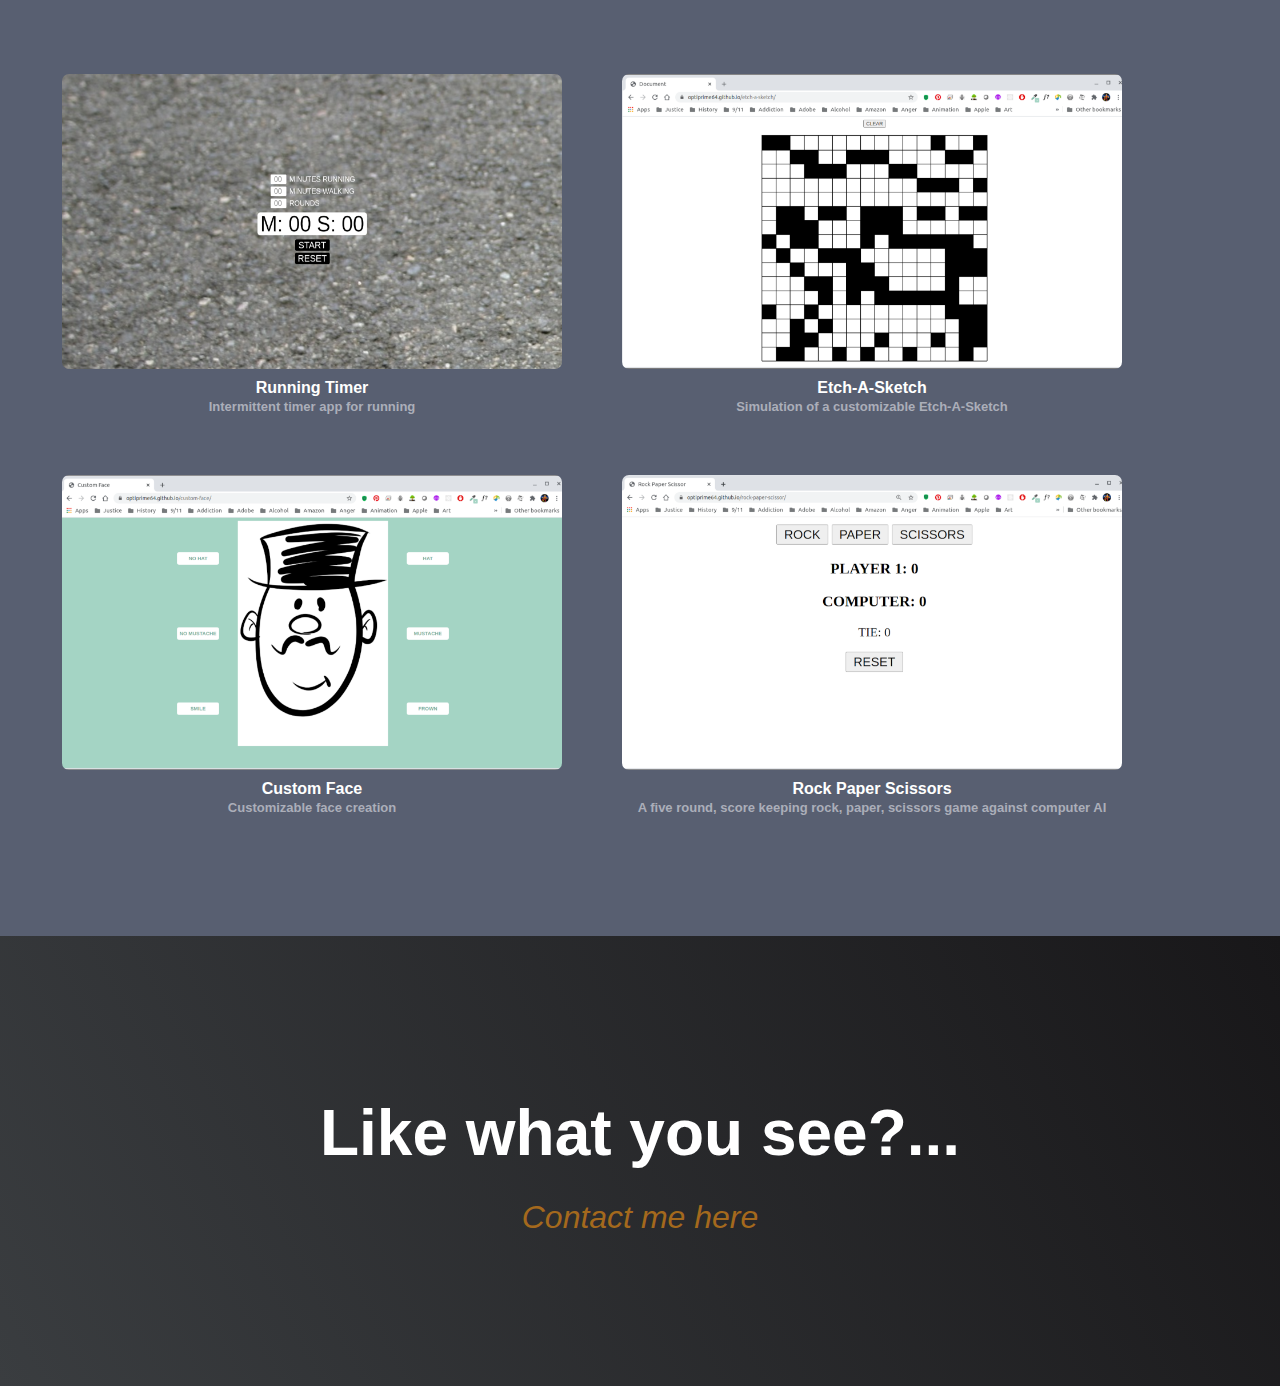
==== commit 7b26a305: "Added live sites to angular section, and moved angular section about html and JS" ====
--- a/index.html
+++ b/index.html
@@ -49,7 +49,7 @@
 
         <p><span class="p-bold">I'm a 20+ year graphic design / illustration veteran</span> utilizing Adobe Photoshop,
             Illustrator, and Clip Studio Paint,
-            <span class="p-bold">as well as a web developer</span> focusing on responsive web design with HTML5, CSS3,
+            <span class="p-bold">as well as a web developer</span> focusing on responsive web design with Angular, HTML5, CSS3,
             and Javascript.
         </p>
     </section>
@@ -68,7 +68,7 @@
             <div class="art-project-img">
 
                 <img class="prev-img" src="images/portfolio/awkwardteatime.jpg" alt="Awkward Teatime">
-            
+
 
             </div>
 
@@ -171,9 +171,40 @@
 
     <!-- END ART PORTFOLIO SECTION -->
 
+        <!-- START ANGULAR PROJECTS SECTION -->
+
+        <section id="projects" class="ng-projects-section">
+            <h2 class="projects-section-header">Angular <span>Projects</span></h2>
+    
+            <div class="projects-grid">
+    
+                <div class="project-link">
+    
+                    <a href="http://nextgeneducation.com" target="_blank">
+                        <img src="images/nextgen.png" alt="next gen desktop">
+                    <p>NextGen Education</p>
+                    </a>
+    
+                </div>
+    
+                <div class="project-link">
+    
+                    <a href="http://fsj-webcomic.s3-website.us-east-2.amazonaws.com/homepage" target="_blank">
+                        <img src="images/funsizejustice.png" alt="fun size justice webcomic">
+                        <p>Fun Size Justice Webcomic</p>
+                    </a>
+    
+                </div>
+    
+            </div>
+    
+        </section>
+    
+        <!-- END ANGULAR PROJECTS SECTION -->
+
     <!-- START HTML5 CSS3 PROJECTS SECTION -->
 
-    <section id="projects" class="projects-section">
+    <section class="projects-section">
         <h2 class="projects-section-header">HTML5 <span>CSS3</span> Projects</h2>
 
         <div class="projects-grid">
@@ -217,7 +248,7 @@
                 </a>
 
             </div>
-<!-- 
+            <!-- 
             <div class="project-link">
 
                 <a href="https://optiprime64.github.io/running-timer/" target="_blank"><img
@@ -242,7 +273,7 @@
 
         <div class="projects-grid">
 
-          
+
             <div class="project-link">
 
                 <a href="https://optiprime64.github.io/running-timer/" target="_blank"><img
@@ -265,8 +296,8 @@
 
             <div class="project-link">
 
-                <a href="https://optiprime64.github.io/custom-face/" target="_blank"><img
-                        src="images/custom-face.png" alt="Custom face page">
+                <a href="https://optiprime64.github.io/custom-face/" target="_blank"><img src="images/custom-face.png"
+                        alt="Custom face page">
                     <p>Custom Face</p>
                     <desc>Customizable face creation</desc>
                 </a>
@@ -291,50 +322,6 @@
     <!-- END JAVASCRIPT PROJECTS SECTION -->
 
 
-<!-- START ANGULAR PROJECTS SECTION -->
-
-<section class="ng-projects-section">
-    <h2 class="projects-section-header">Angular <span>Projects</span></h2>
-
-    <div class="projects-grid">
-
-      
-        <div class="project-link">
-
-            <img src="images/nextgen.png" alt="next gen desktop">
-            <p>NextGen Education</p>
-
-            <!-- <a href="https://optiprime64.github.io/running-timer/" target="_blank">
-                <img
-                    src="images/running-timer.png" alt="running timer page">
-                <p>Running Timer</p>
-                <desc>Intermittent timer app for running</desc>
-            </a> -->
-
-        </div>
-
-        <div class="project-link">
-
-            <img src="images/funsizejustice.png" alt="next gen desktop">
-            <p>Fun Size Justice Webcomic Site</p>
-
-            <!-- <a href="https://optiprime64.github.io/running-timer/" target="_blank">
-                <img
-                    src="images/running-timer.png" alt="running timer page">
-                <p>Running Timer</p>
-                <desc>Intermittent timer app for running</desc>
-            </a> -->
-
-        </div>
-
-    </div>
-
-</section>
-
-<!-- END ANGULAR PROJECTS SECTION -->
-
-
-
     <!-- START CONTACT SECTION -->
 
     <section id="contact" class="contact-section">
--- a/styles/style.css
+++ b/styles/style.css
@@ -347,12 +347,21 @@
     }
 }
 
+/* Angular section */
+
+.ng-projects-section {
+    text-align: center;
+    padding: 60px 2px;
+    background-color: #585f71;
+}
+
 /* HTML5/CSS3 section */
 
 .projects-section {
     text-align: center;
     padding: 60px 2px;
-    background-color: #585f71;
+    background-color: #000;
+    background-image: linear-gradient(62deg, #3a3d40 0%, #181719 100%);
 }
 
 .projects-section-header {
@@ -396,14 +405,6 @@
 /* Javascript section */
 
 .js-projects-section {
-    text-align: center;
-    padding: 60px 2px;
-    background-color: #000;
-    background-image: linear-gradient(62deg, #3a3d40 0%, #181719 100%);
-}
-/* Angular section */
-
-.ng-projects-section {
     text-align: center;
     padding: 60px 2px;
     background-color: #585f71;
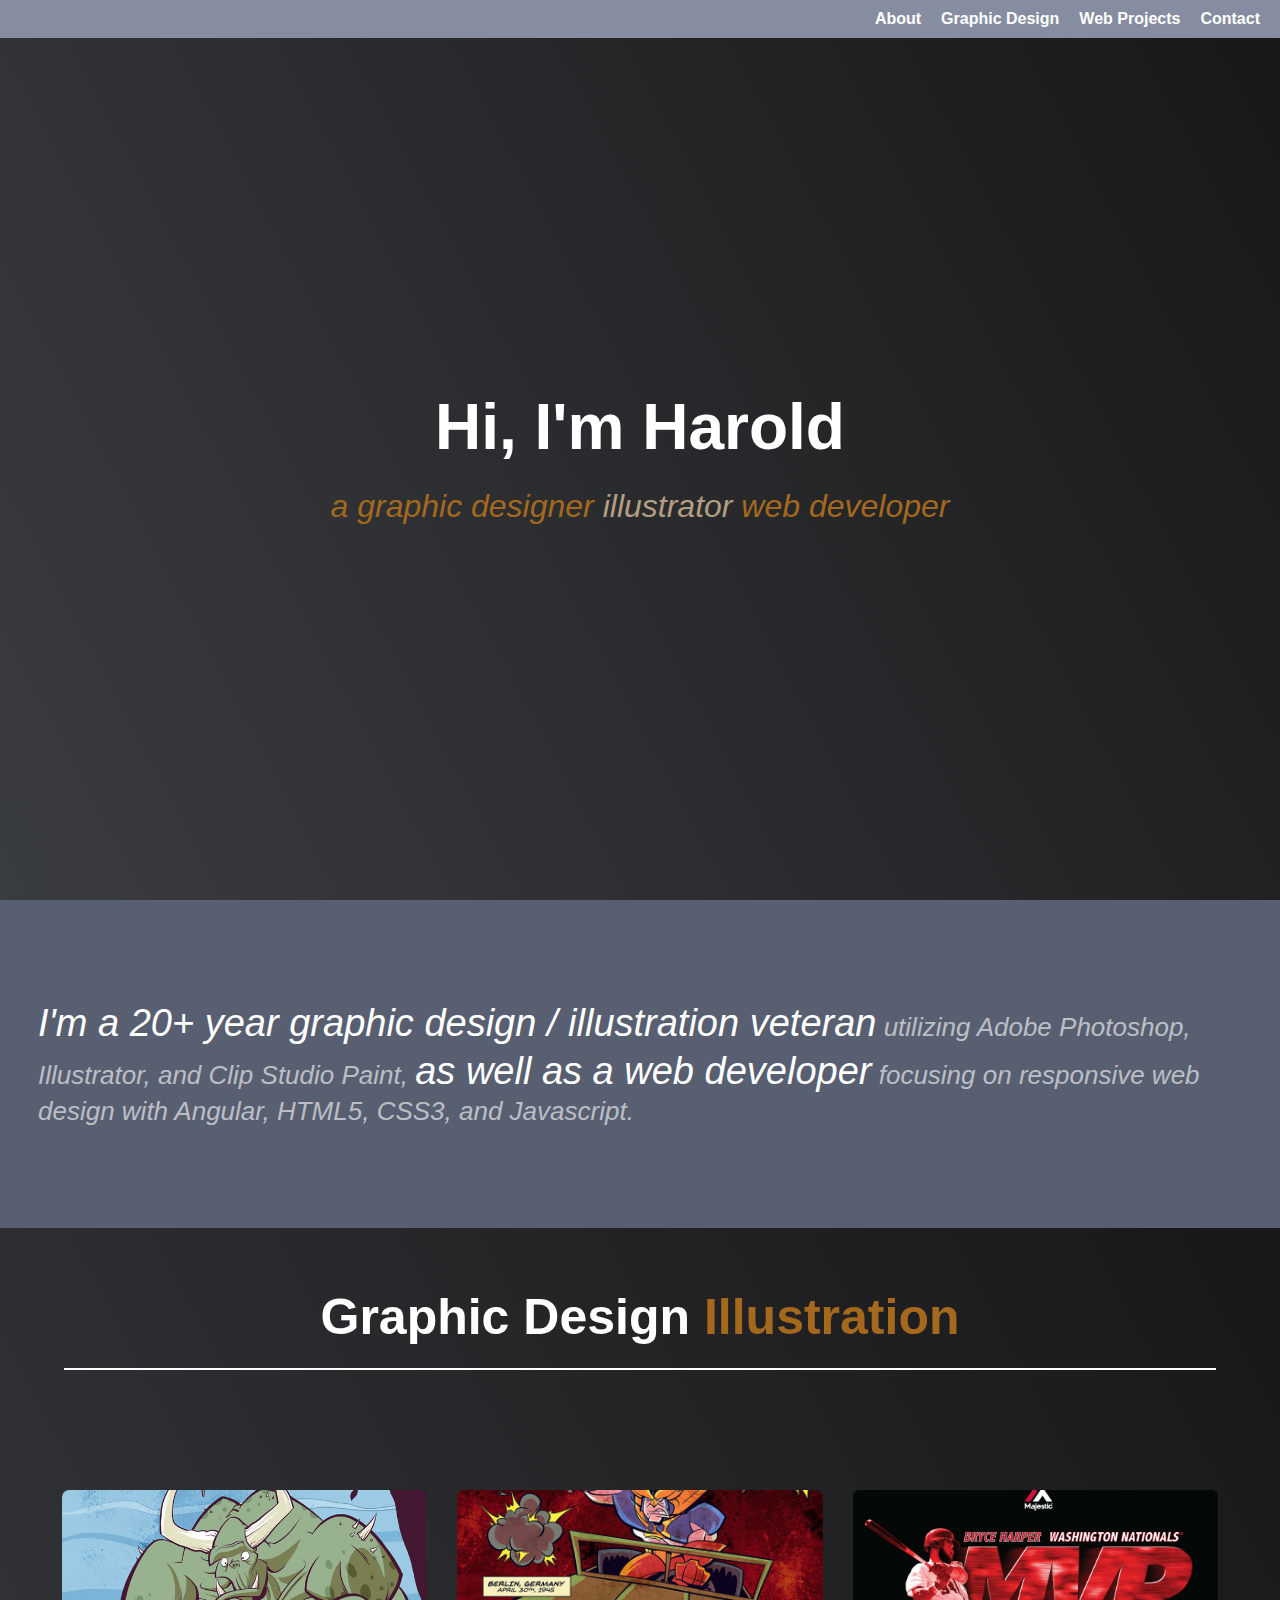
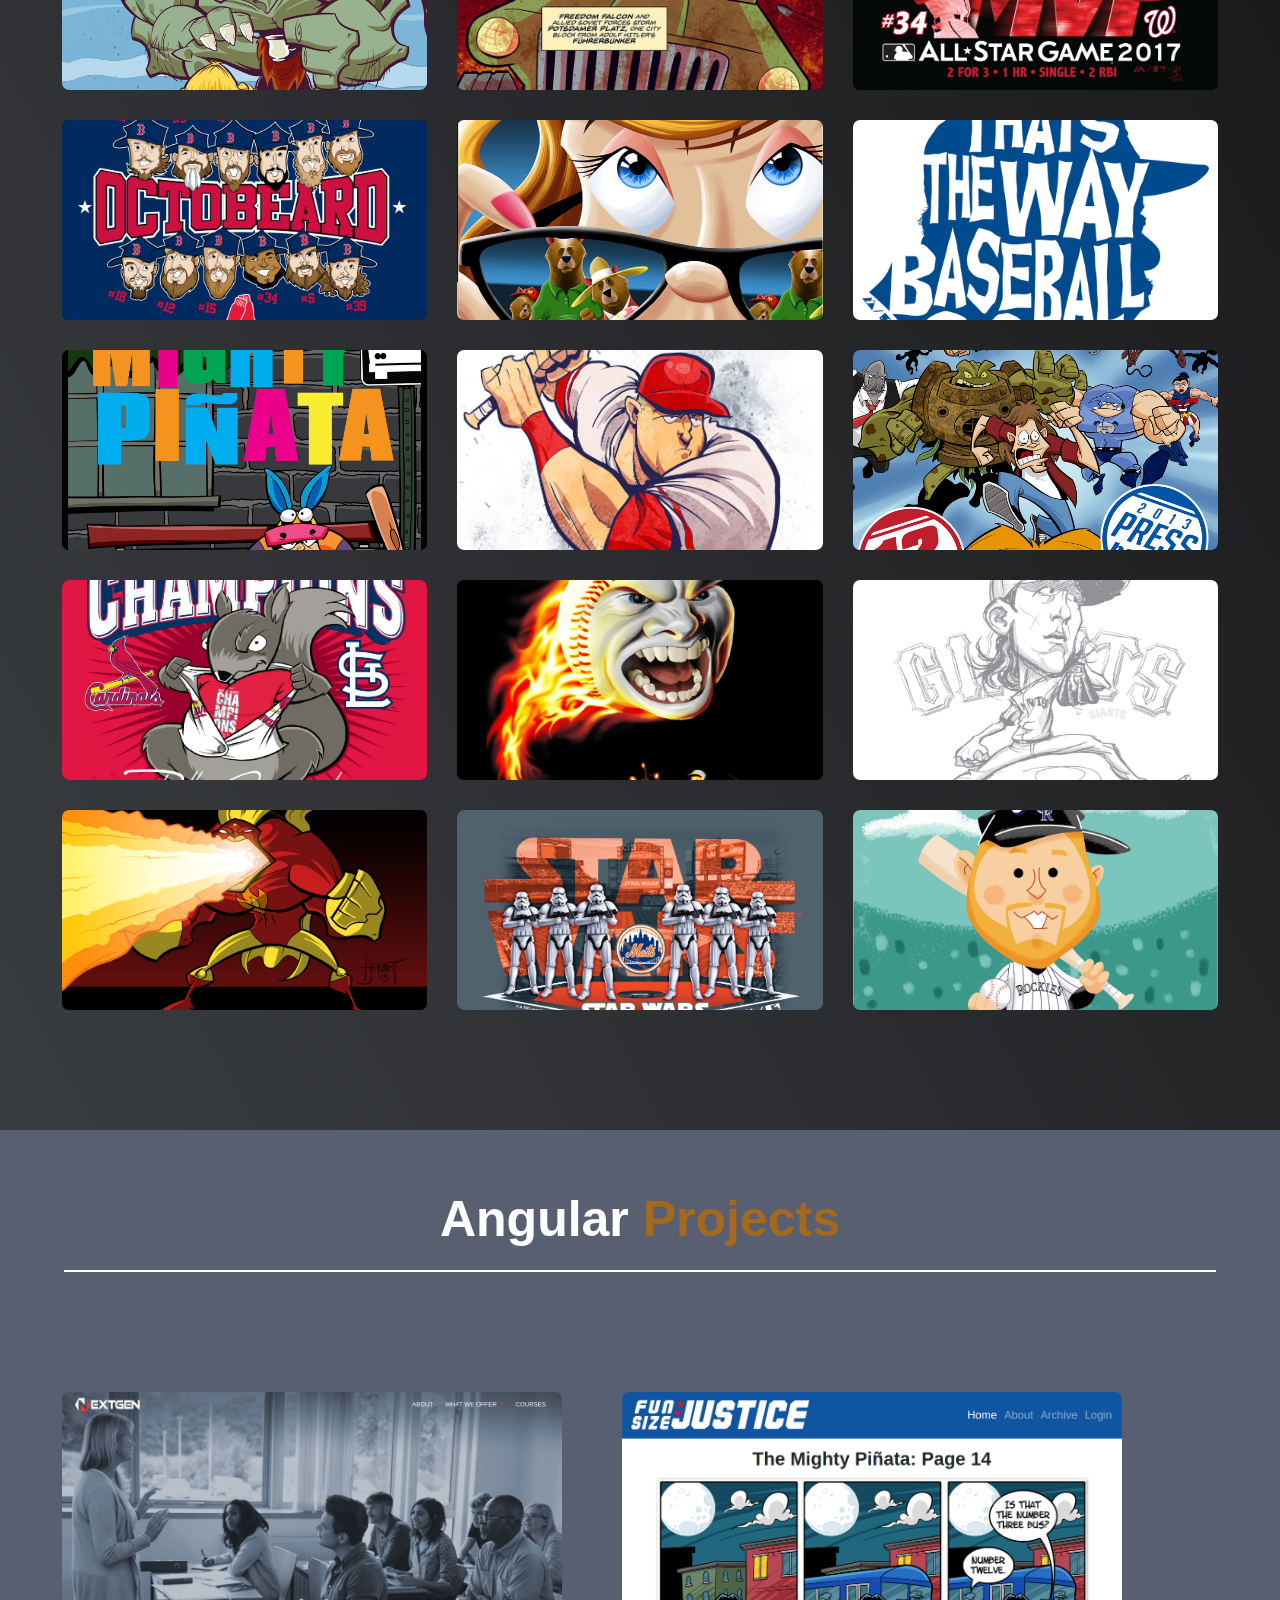
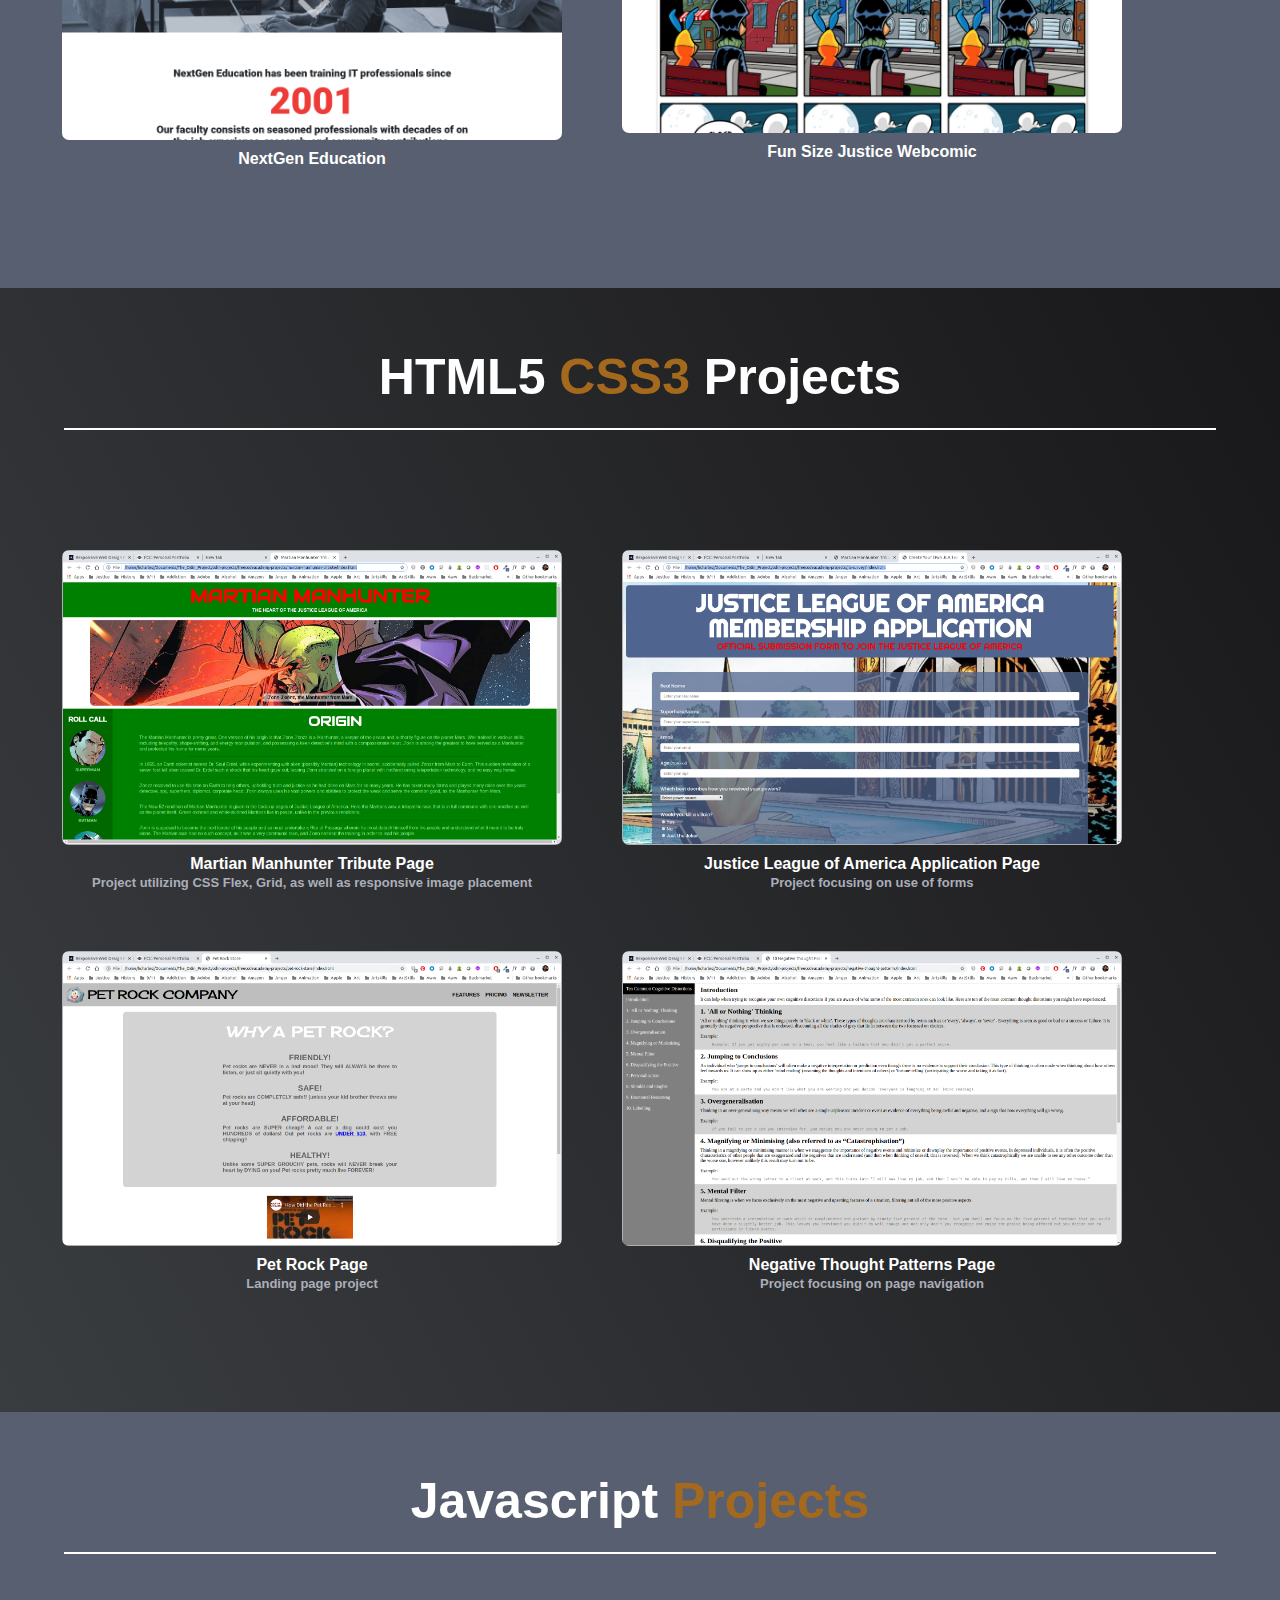
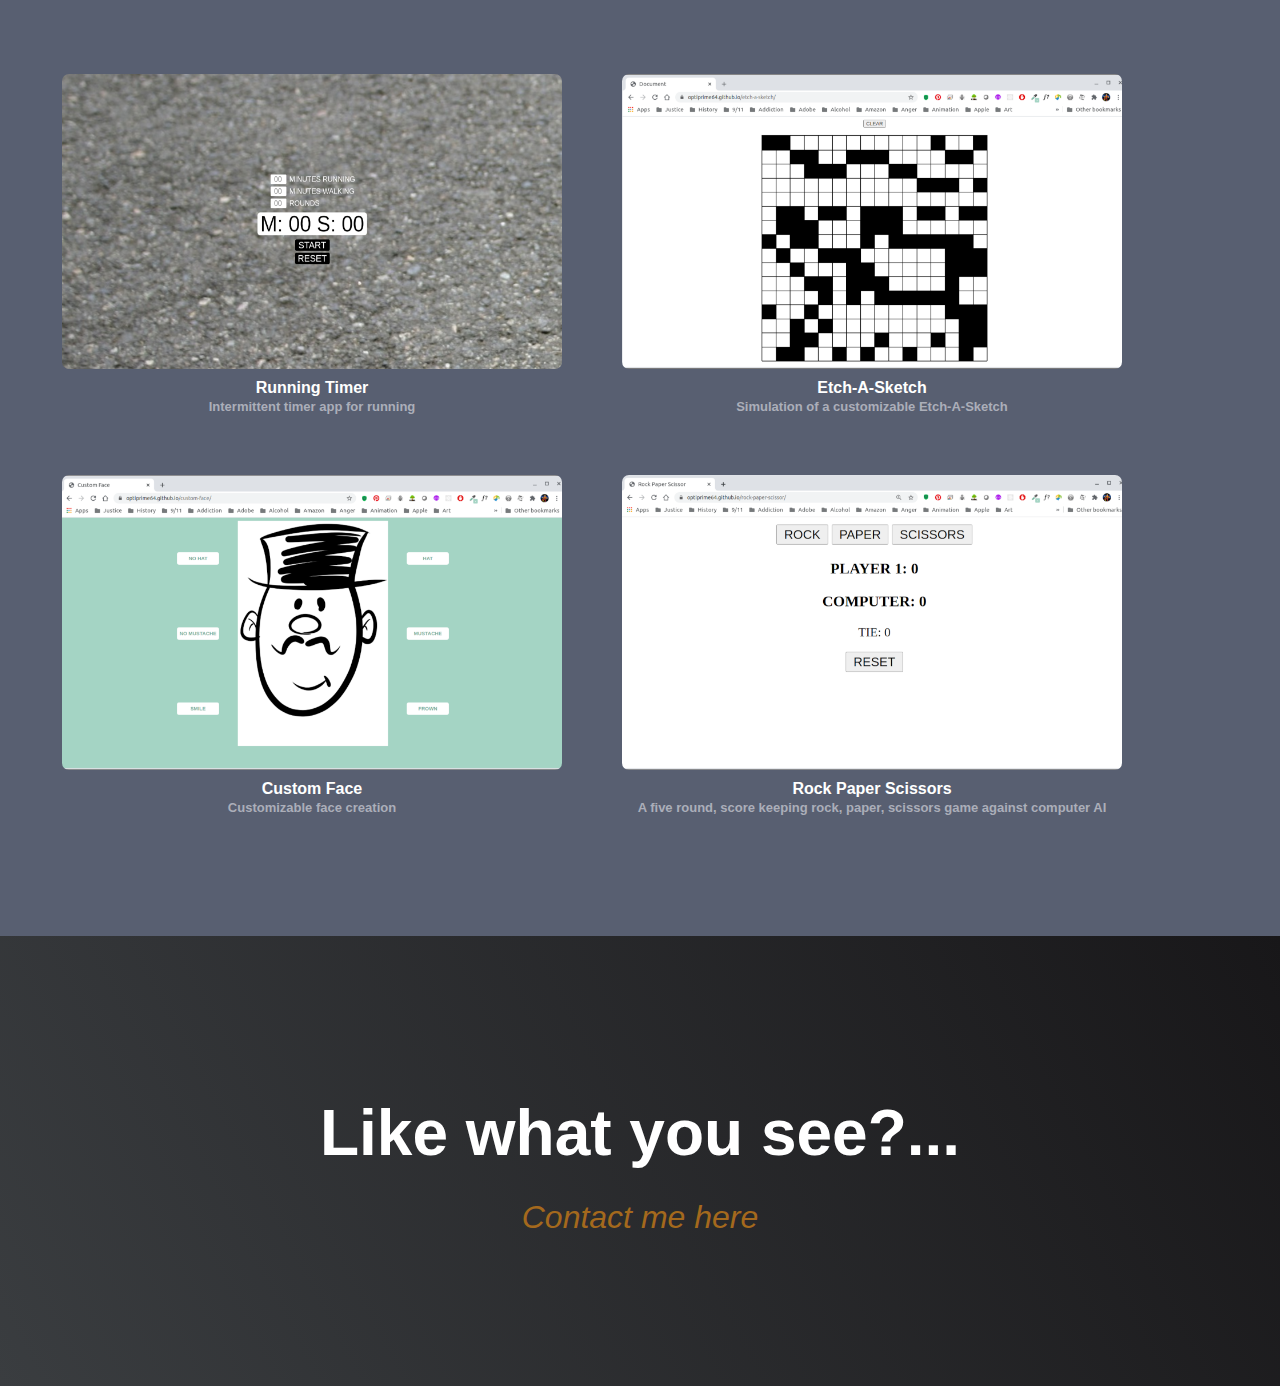
==== commit 1d5bf71c: "Add down arrow at bottom of welcome section" ====
--- a/index.html
+++ b/index.html
@@ -6,6 +6,8 @@
     <meta name="viewport" content="width=device-width, initial-scale=1.0">
     <title>Web Portfolio</title>
     <link rel="stylesheet" href="styles/style.css">
+    <link rel="stylesheet" href="https://use.fontawesome.com/releases/v5.15.1/css/all.css"
+        integrity="sha384-vp86vTRFVJgpjF9jiIGPEEqYqlDwgyBgEF109VFjmqGmIY/Y4HV4d3Gp2irVfcrp" crossorigin="anonymous">
 </head>
 
 <body>
@@ -35,9 +37,16 @@
     <!-- START WELCOME SECTION -->
 
     <section id="welcome-section" class="welcome-section">
-        <h1>Hi, I'm Harold</h1>
-        <p><span class="intro-span1">a graphic designer </span><span class="intro-span2">illustrator</span><span
-                class="intro-span3"> web developer</span></p>
+        <div></div>
+        <div>
+            <h1>Hi, I'm Harold</h1>
+            <p><span class="intro-span1">a graphic designer </span><span class="intro-span2">illustrator</span><span
+                    class="intro-span3"> web developer</span></p>
+        </div>
+
+        <div class="arrow bounce">
+            <a class="fa fa-angle-down fa-5x" href="#more-info"></a>
+        </div>
     </section>
 
     <!-- END WELCOME SECTION -->
@@ -49,7 +58,8 @@
 
         <p><span class="p-bold">I'm a 20+ year graphic design / illustration veteran</span> utilizing Adobe Photoshop,
             Illustrator, and Clip Studio Paint,
-            <span class="p-bold">as well as a web developer</span> focusing on responsive web design with Angular, HTML5, CSS3,
+            <span class="p-bold">as well as a web developer</span> focusing on responsive web design with Angular,
+            HTML5, CSS3,
             and Javascript.
         </p>
     </section>
@@ -171,36 +181,36 @@
 
     <!-- END ART PORTFOLIO SECTION -->
 
-        <!-- START ANGULAR PROJECTS SECTION -->
-
-        <section id="projects" class="ng-projects-section">
-            <h2 class="projects-section-header">Angular <span>Projects</span></h2>
-    
-            <div class="projects-grid">
-    
-                <div class="project-link">
-    
-                    <a href="http://nextgeneducation.com" target="_blank">
-                        <img src="images/nextgen.png" alt="next gen desktop">
+    <!-- START ANGULAR PROJECTS SECTION -->
+
+    <section id="projects" class="ng-projects-section">
+        <h2 class="projects-section-header">Angular <span>Projects</span></h2>
+
+        <div class="projects-grid">
+
+            <div class="project-link">
+
+                <a href="http://nextgeneducation.com" target="_blank">
+                    <img src="images/nextgen.png" alt="next gen desktop">
                     <p>NextGen Education</p>
-                    </a>
-    
-                </div>
-    
-                <div class="project-link">
-    
-                    <a href="http://fsj-webcomic.s3-website.us-east-2.amazonaws.com/homepage" target="_blank">
-                        <img src="images/funsizejustice.png" alt="fun size justice webcomic">
-                        <p>Fun Size Justice Webcomic</p>
-                    </a>
-    
-                </div>
-    
-            </div>
-    
-        </section>
-    
-        <!-- END ANGULAR PROJECTS SECTION -->
+                </a>
+
+            </div>
+
+            <div class="project-link">
+
+                <a href="http://fsj-webcomic.s3-website.us-east-2.amazonaws.com/homepage" target="_blank">
+                    <img src="images/funsizejustice.png" alt="fun size justice webcomic">
+                    <p>Fun Size Justice Webcomic</p>
+                </a>
+
+            </div>
+
+        </div>
+
+    </section>
+
+    <!-- END ANGULAR PROJECTS SECTION -->
 
     <!-- START HTML5 CSS3 PROJECTS SECTION -->
 
--- a/styles/style.css
+++ b/styles/style.css
@@ -10,6 +10,11 @@
 }
 
 /* Base styles */
+
+html {
+  scroll-behavior: smooth;
+}
+
 
 body {
     font-family: 'Arial Narrow Bold', sans-serif;
@@ -72,7 +77,7 @@
 .welcome-section {
     display: flex;
     flex-direction: column;
-    justify-content: center;
+    justify-content: space-between;
     align-items: center;
     width: 100%;
     height: 100vh;
@@ -187,6 +192,36 @@
 .p-bold {
     color: white;
     font-size: 38px;
+}
+
+/* Arrow down */
+
+.arrow {
+    text-align: center;
+    margin: 0;
+}
+
+.arrow a {
+    color: #868da0;
+    opacity: 50%;
+}
+
+.bounce {
+    -moz-animation: bounce 2s infinite;
+    -webkit-animation: bounce 2s infinite;
+    animation: bounce 2s infinite;
+}
+
+@keyframes bounce {
+    0%, 20%, 50%, 80%, 100% {
+        transform: translateY(0);
+    }
+    40% {
+        transform: translateY(-30px);
+    }
+    60% {
+        transform: translateY(-15px);
+    }
 }
 
 /* Art portfolio section */
@@ -490,20 +525,17 @@
         margin-bottom: 6rem;
         padding: 20px;
     }
-
     .contact-section p a {
         font-size: 27px;
     }
 }
 
-@media (max-width: 730px){
-
+@media (max-width: 730px) {
     .contact-section h1 {
         font-size: 39px;
         text-align: center;
         line-height: 1;
     }
-
 }
 
 @media (max-width: 1115px) {
@@ -525,4 +557,4 @@
     .more-info-section p {
         margin: 100px 38px;
     }
-}
+}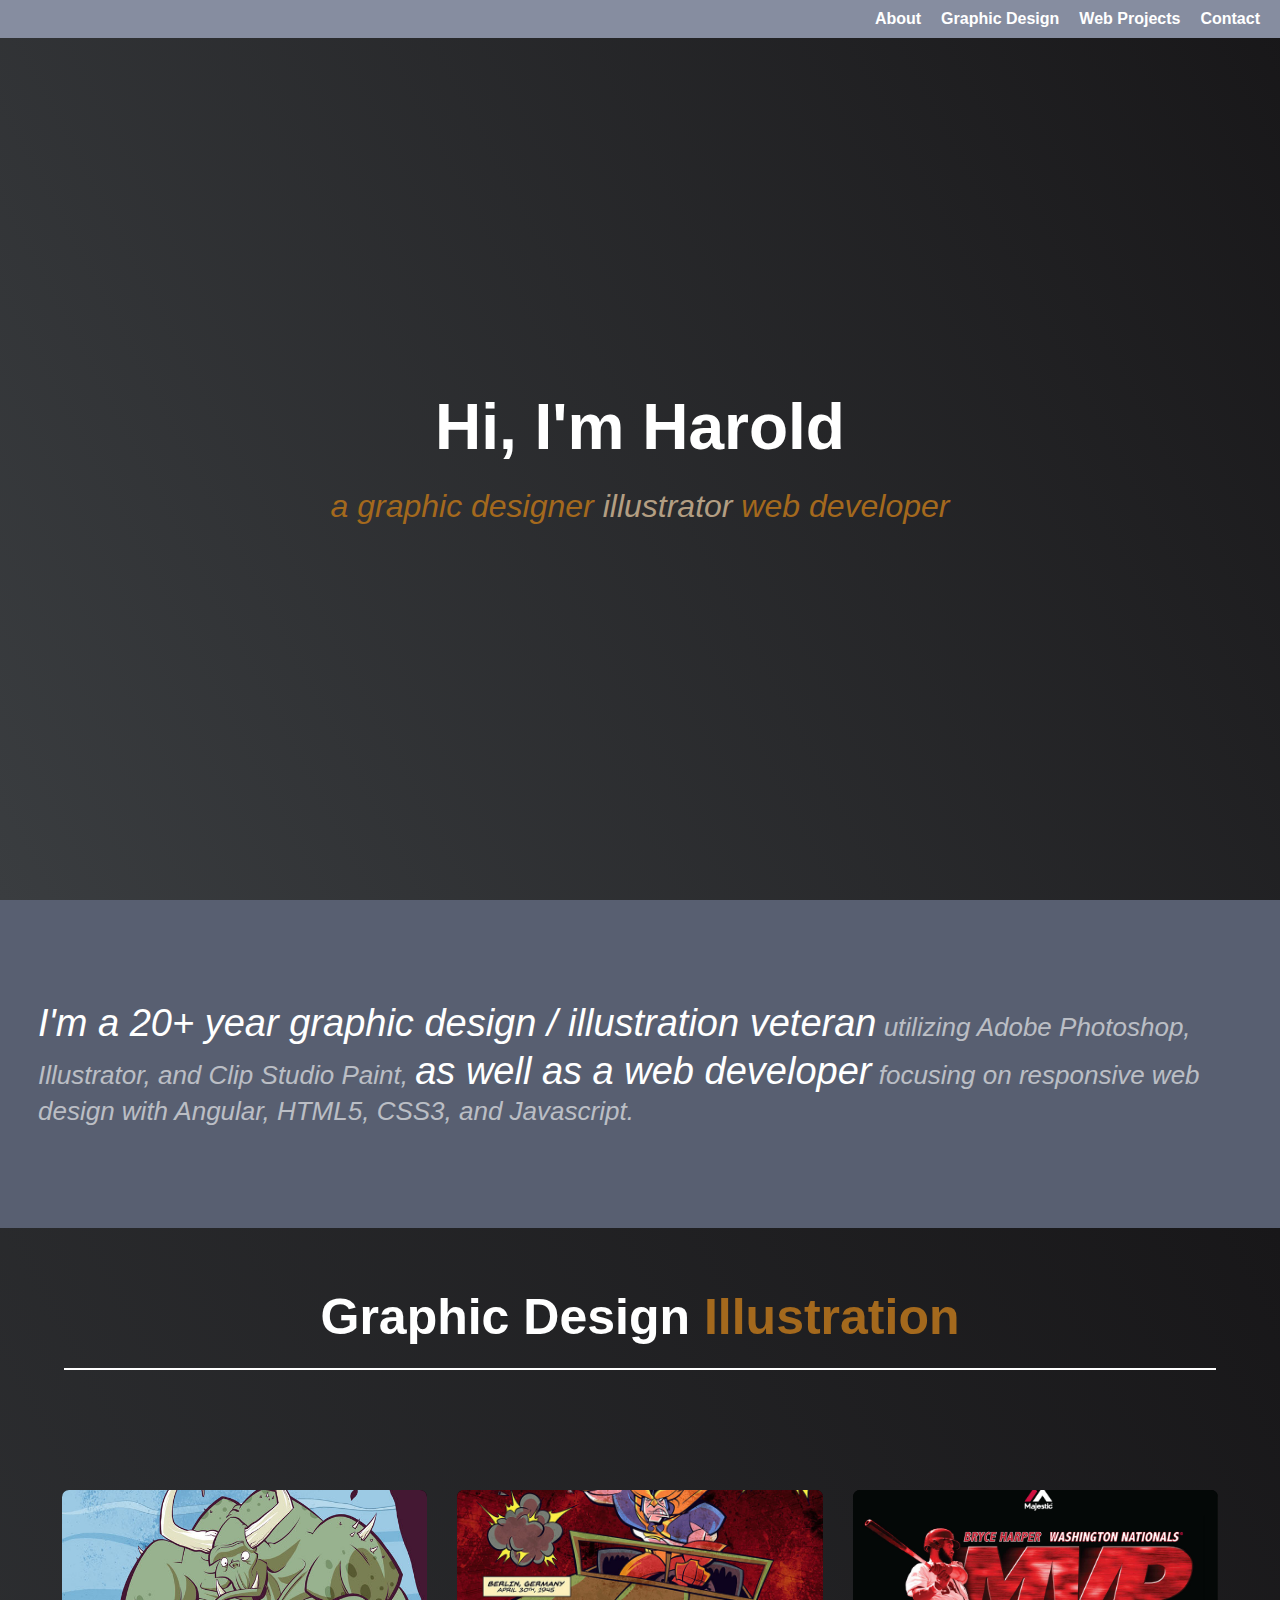
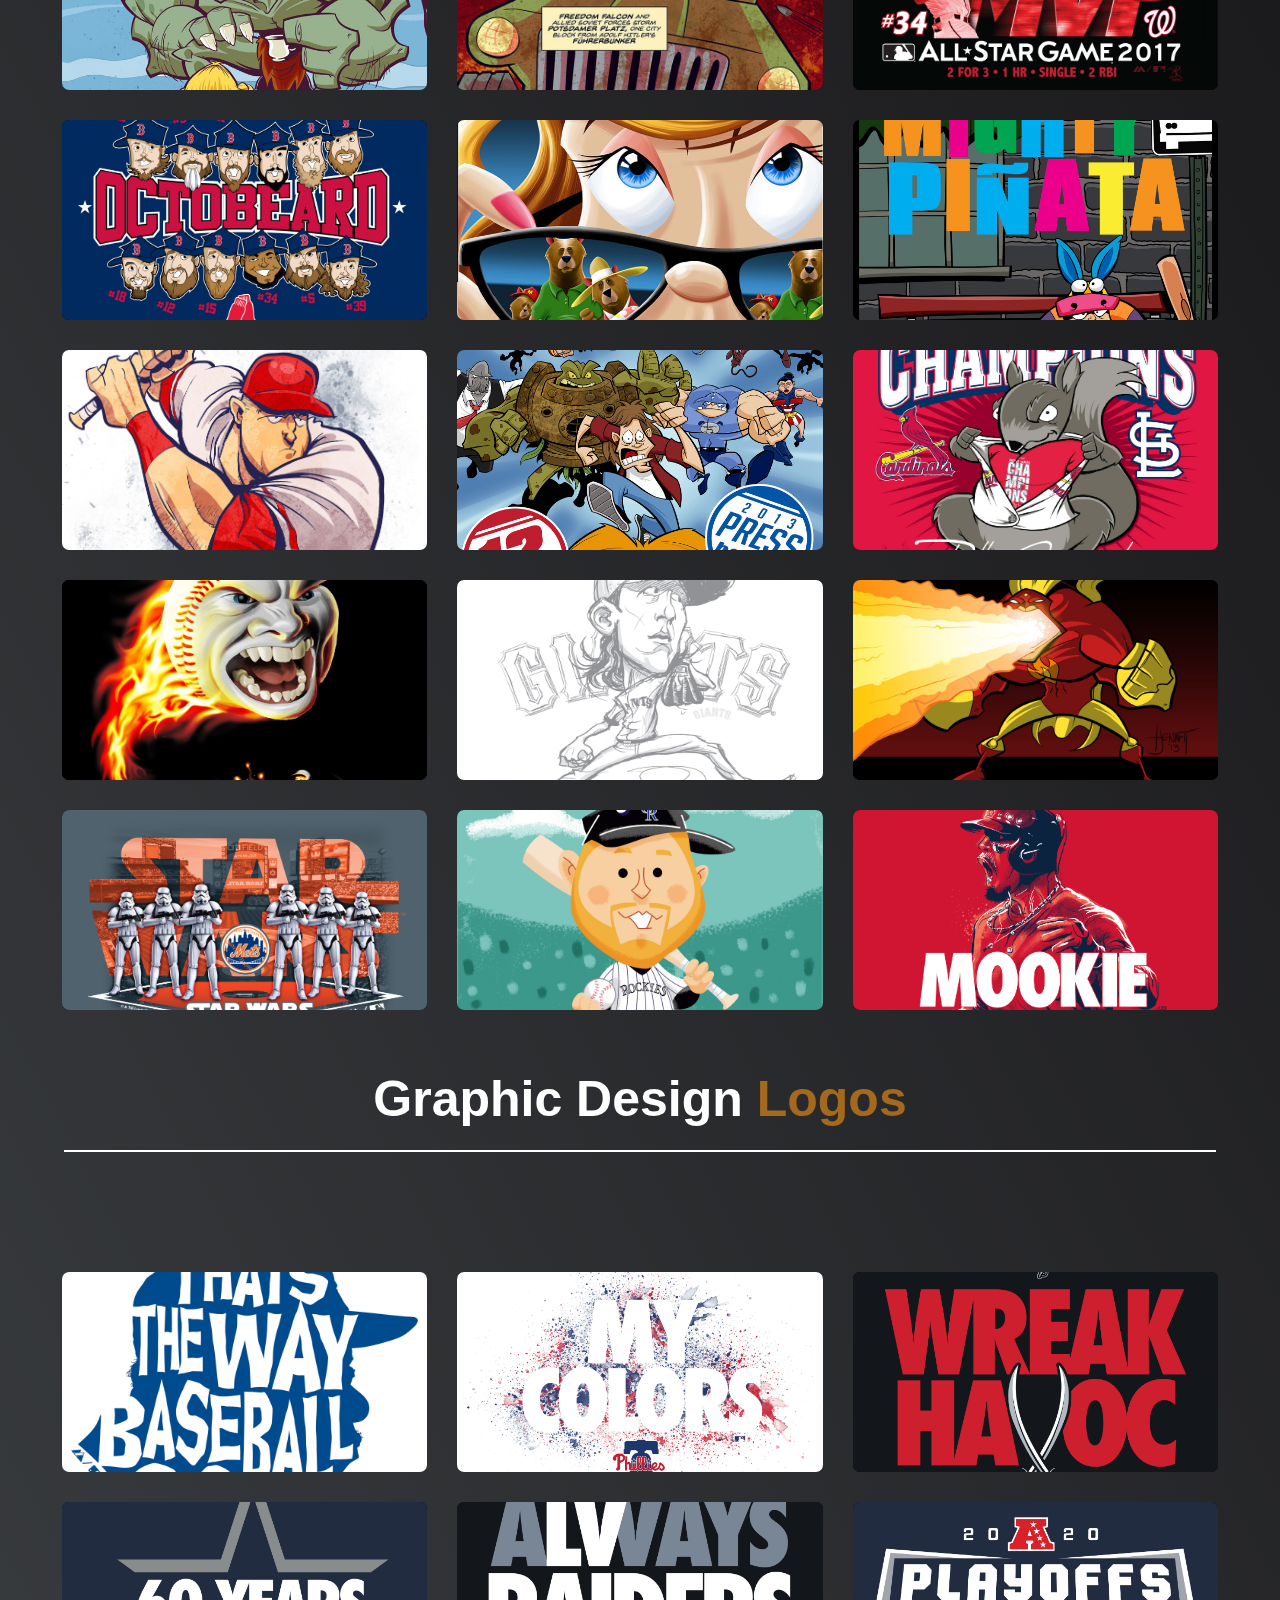
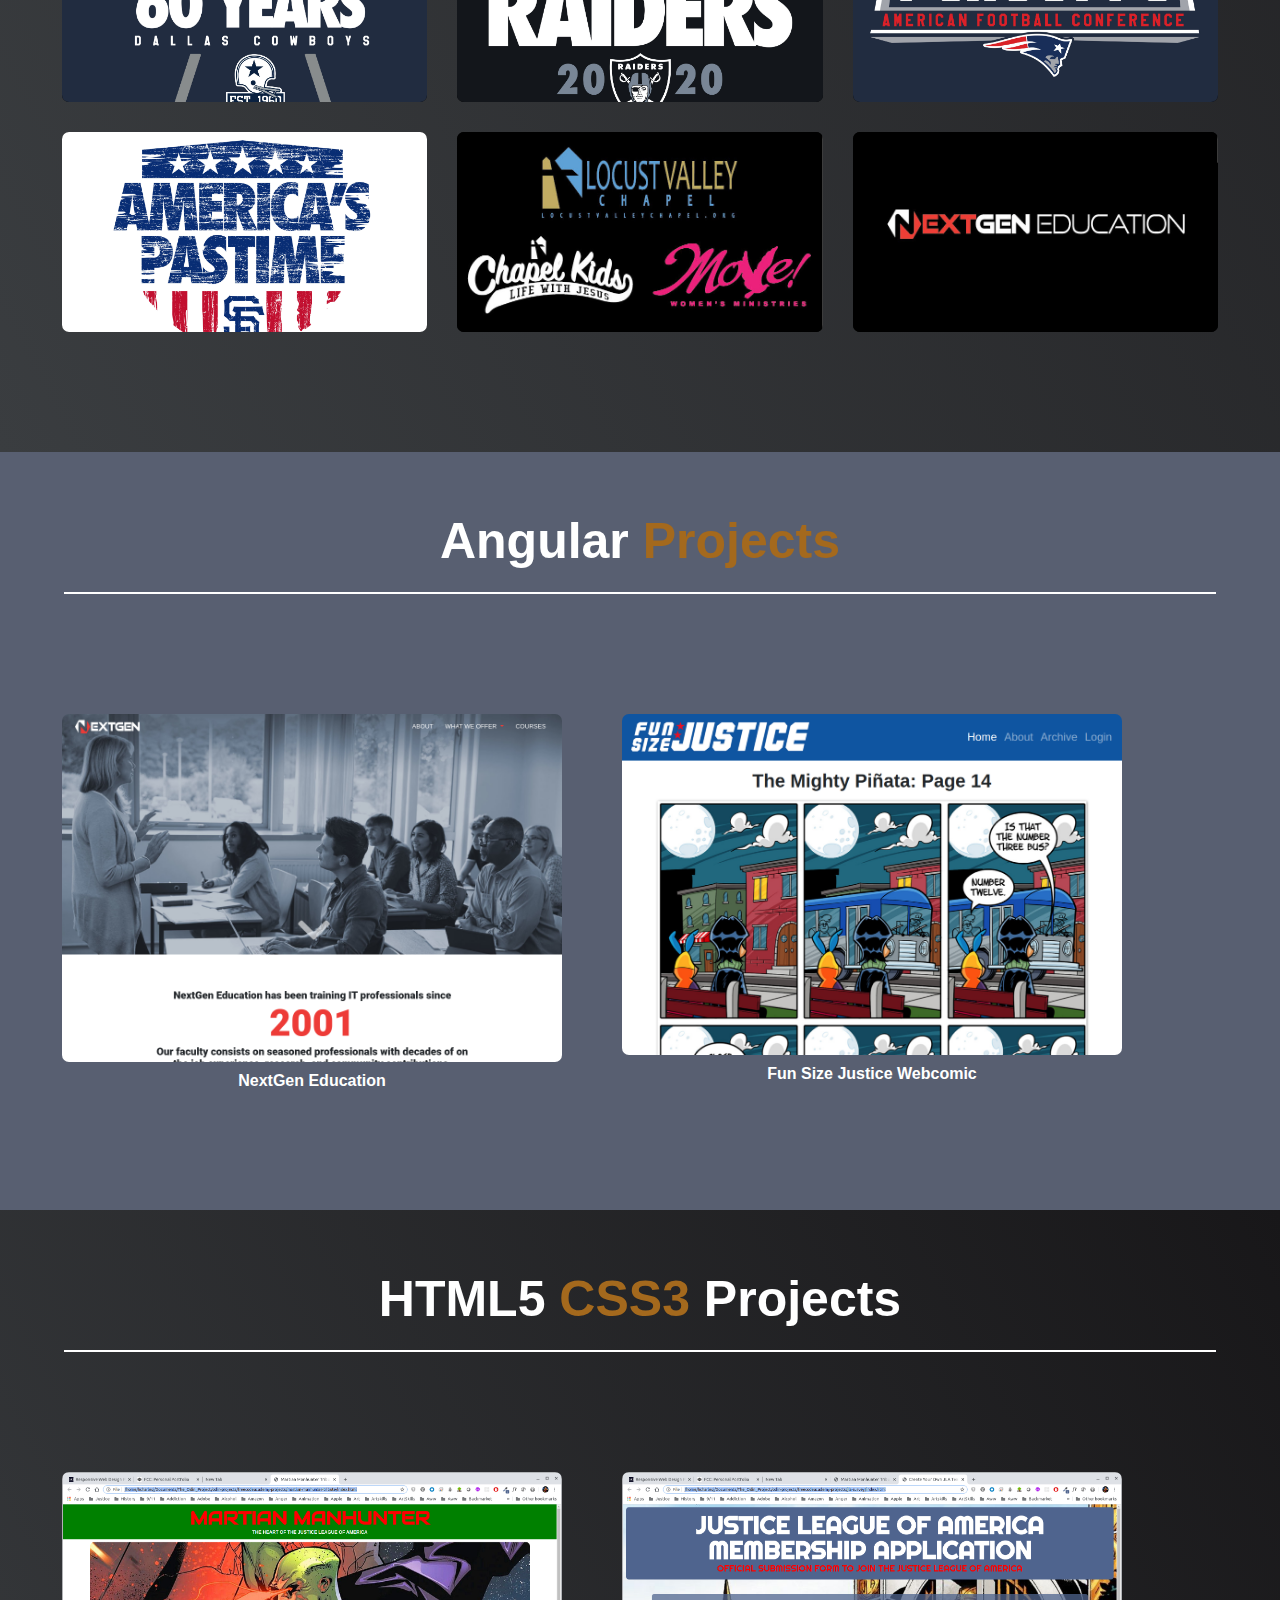
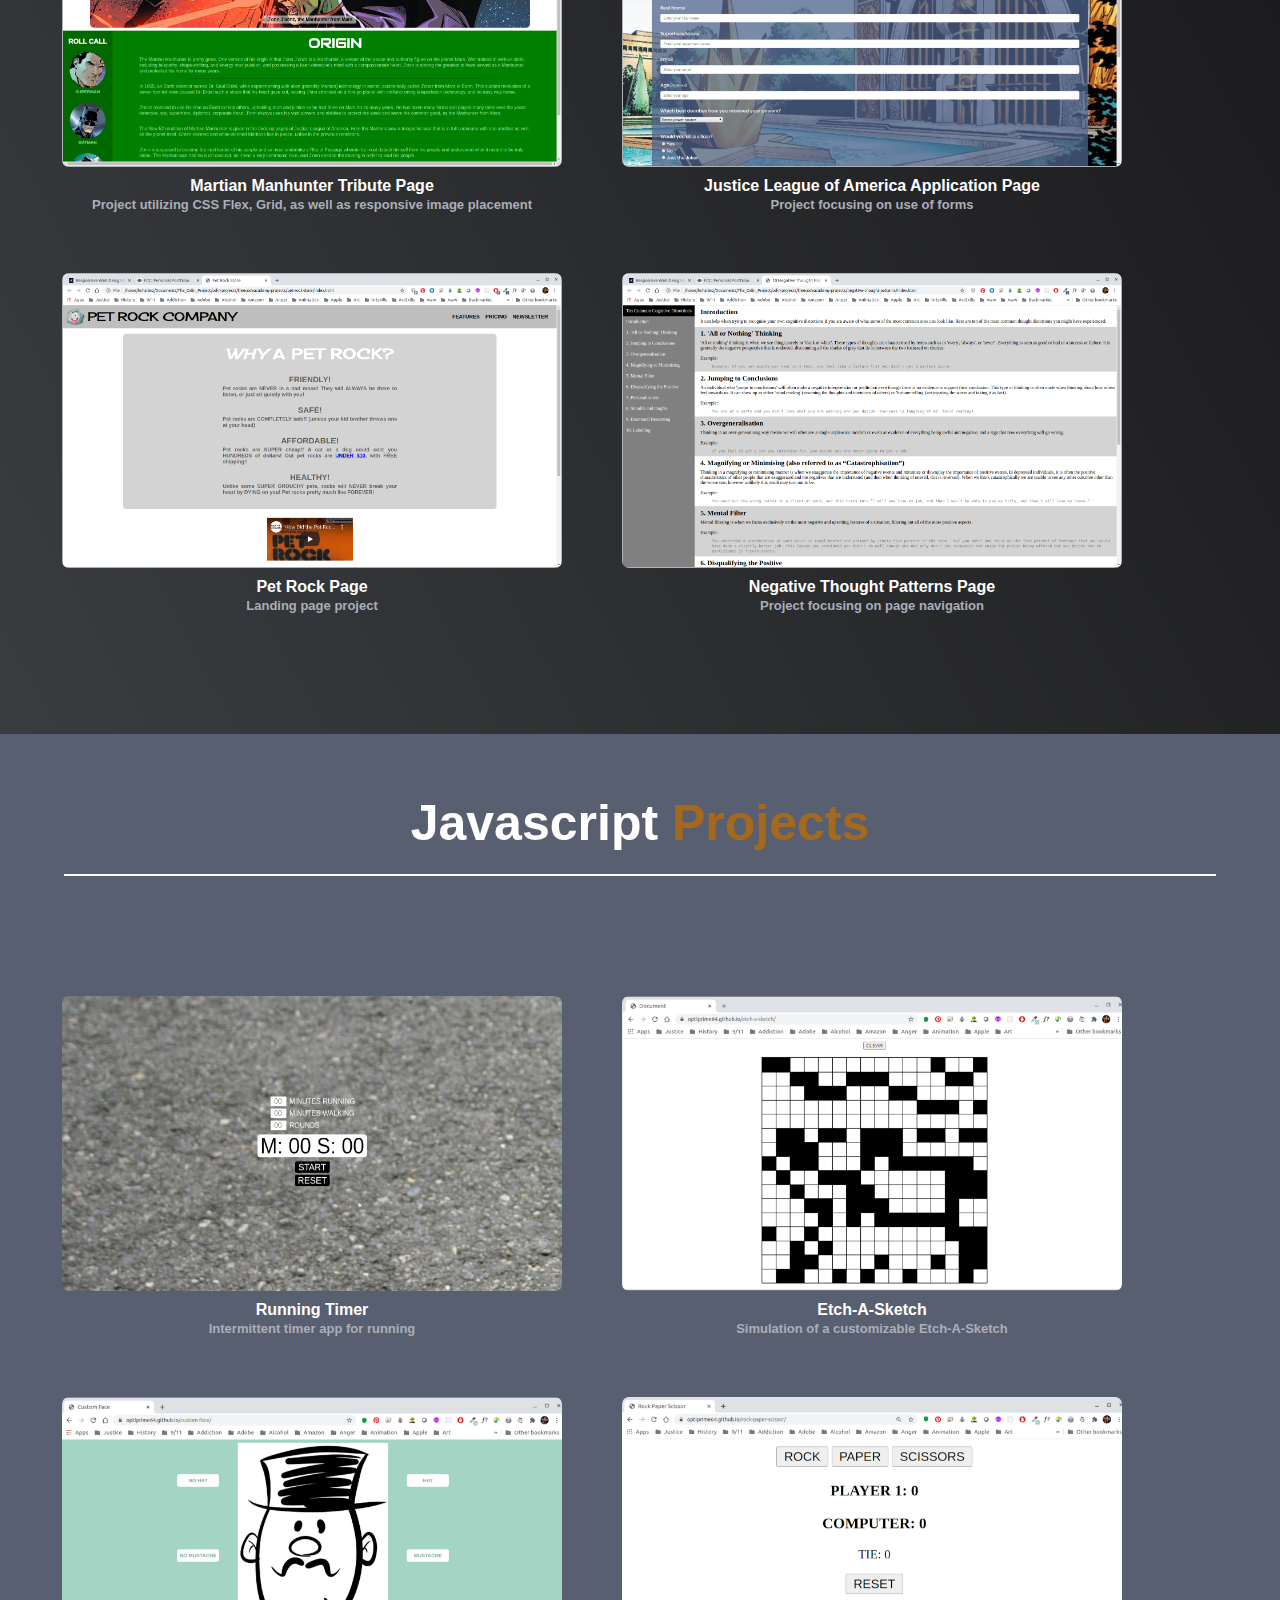
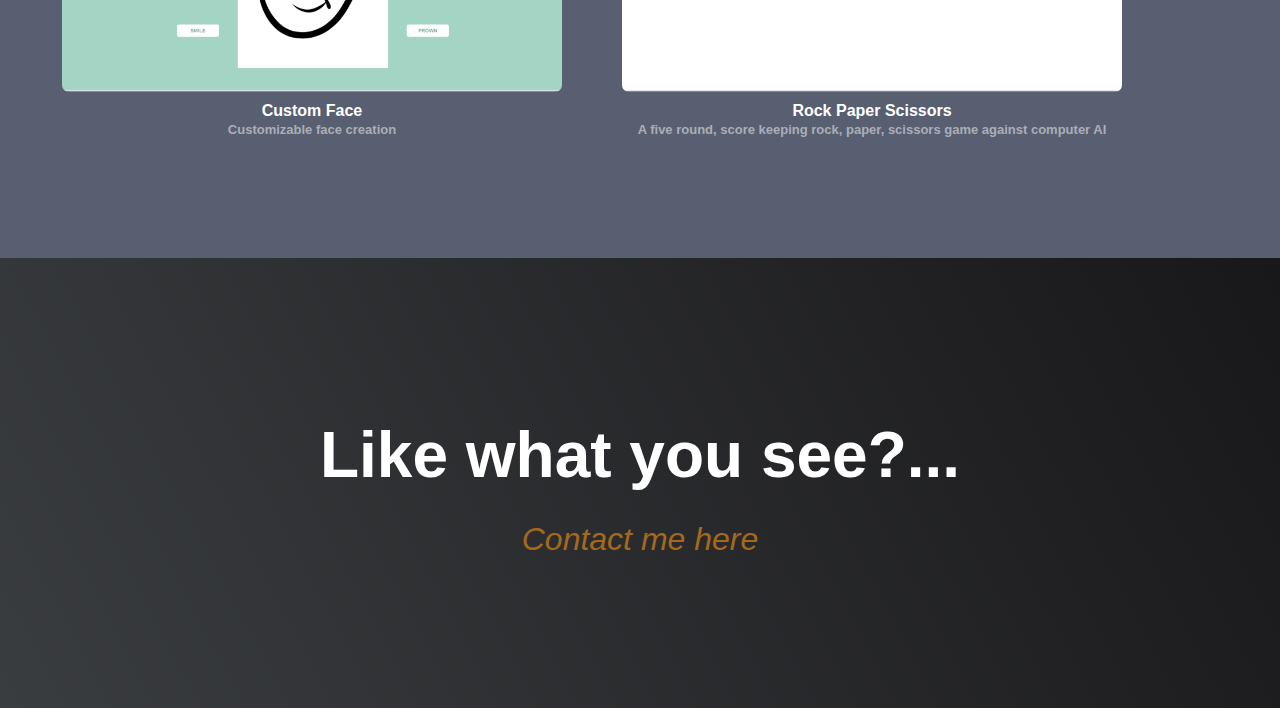
==== commit f07a63bb: "Add logos" ====
--- a/index.html
+++ b/index.html
@@ -107,11 +107,7 @@
 
             </div>
 
-            <div class="art-project-img">
-
-                <img class="prev-img" src="images/portfolio/howbasego.jpg" alt="Ron Washington">
-
-            </div>
+         
 
             <div class="art-project-img">
 
@@ -164,6 +160,12 @@
             <div class="art-project-img">
 
                 <img class="prev-img" src="images/portfolio/storytime.jpg" alt="Story Time">
+
+            </div>
+
+            <div class="art-project-img">
+
+                <img class="prev-img" src="images/portfolio/mookie.jpg" alt="Mookie Betts">
 
             </div>
 
@@ -177,6 +179,79 @@
 
         </div>
 
+        <!-- Logo work -->
+
+        <h2 class="art-portfolio-section-header">Graphic Design <span> Logos</span></h2>
+
+        <div class="art-projects-grid">
+
+            <div class="art-project-img">
+
+                <img class="prev-img" src="images/portfolio/howbasego.jpg" alt="Ron Washington">
+
+            </div>
+
+
+            <div class="art-project-img">
+
+                <img class="prev-img" src="images/portfolio/my_colors.jpg" alt="My Colors Nike Graphic">
+
+            </div>
+
+            <div class="art-project-img">
+
+                <img class="prev-img" src="images/portfolio/buccaneers.jpg" alt="Buccaneers Nike Graphic">
+
+            </div>
+
+            <div class="art-project-img">
+
+                <img class="prev-img" src="images/portfolio/cowboys.jpg" alt="Cowboys Nike Graphic">
+
+            </div>
+
+            <div class="art-project-img">
+
+                <img class="prev-img" src="images/portfolio/lv_raiders.jpg" alt="Las Vegas Raiders Nike Graphic">
+
+            </div>
+
+            <div class="art-project-img">
+
+                <img class="prev-img" src="images/portfolio/playoffs.jpg" alt="Playoffs Nike Graphic">
+
+            </div>
+
+            <div class="art-project-img">
+
+                <img class="prev-img" src="images/portfolio/americana.jpg" alt="Americana Nike Graphic">
+
+            </div>
+
+            <div class="art-project-img">
+
+                <img class="prev-img" src="images/portfolio/church_logos.jpg" alt="Church Logos">
+
+            </div>
+
+            <div class="art-project-img">
+
+                <img class="prev-img" src="images/portfolio/nextgen.jpg" alt="Nextgen Education Logo">
+
+            </div>
+
+            <!-- The Modal -->
+
+            <div id="myModal" class="modal">
+                <span class="close">&times;</span>
+                <img class="modal-content">
+                <div class="caption"></div>
+            </div>
+
+        </div>
+
+
+
     </section>
 
     <!-- END ART PORTFOLIO SECTION -->
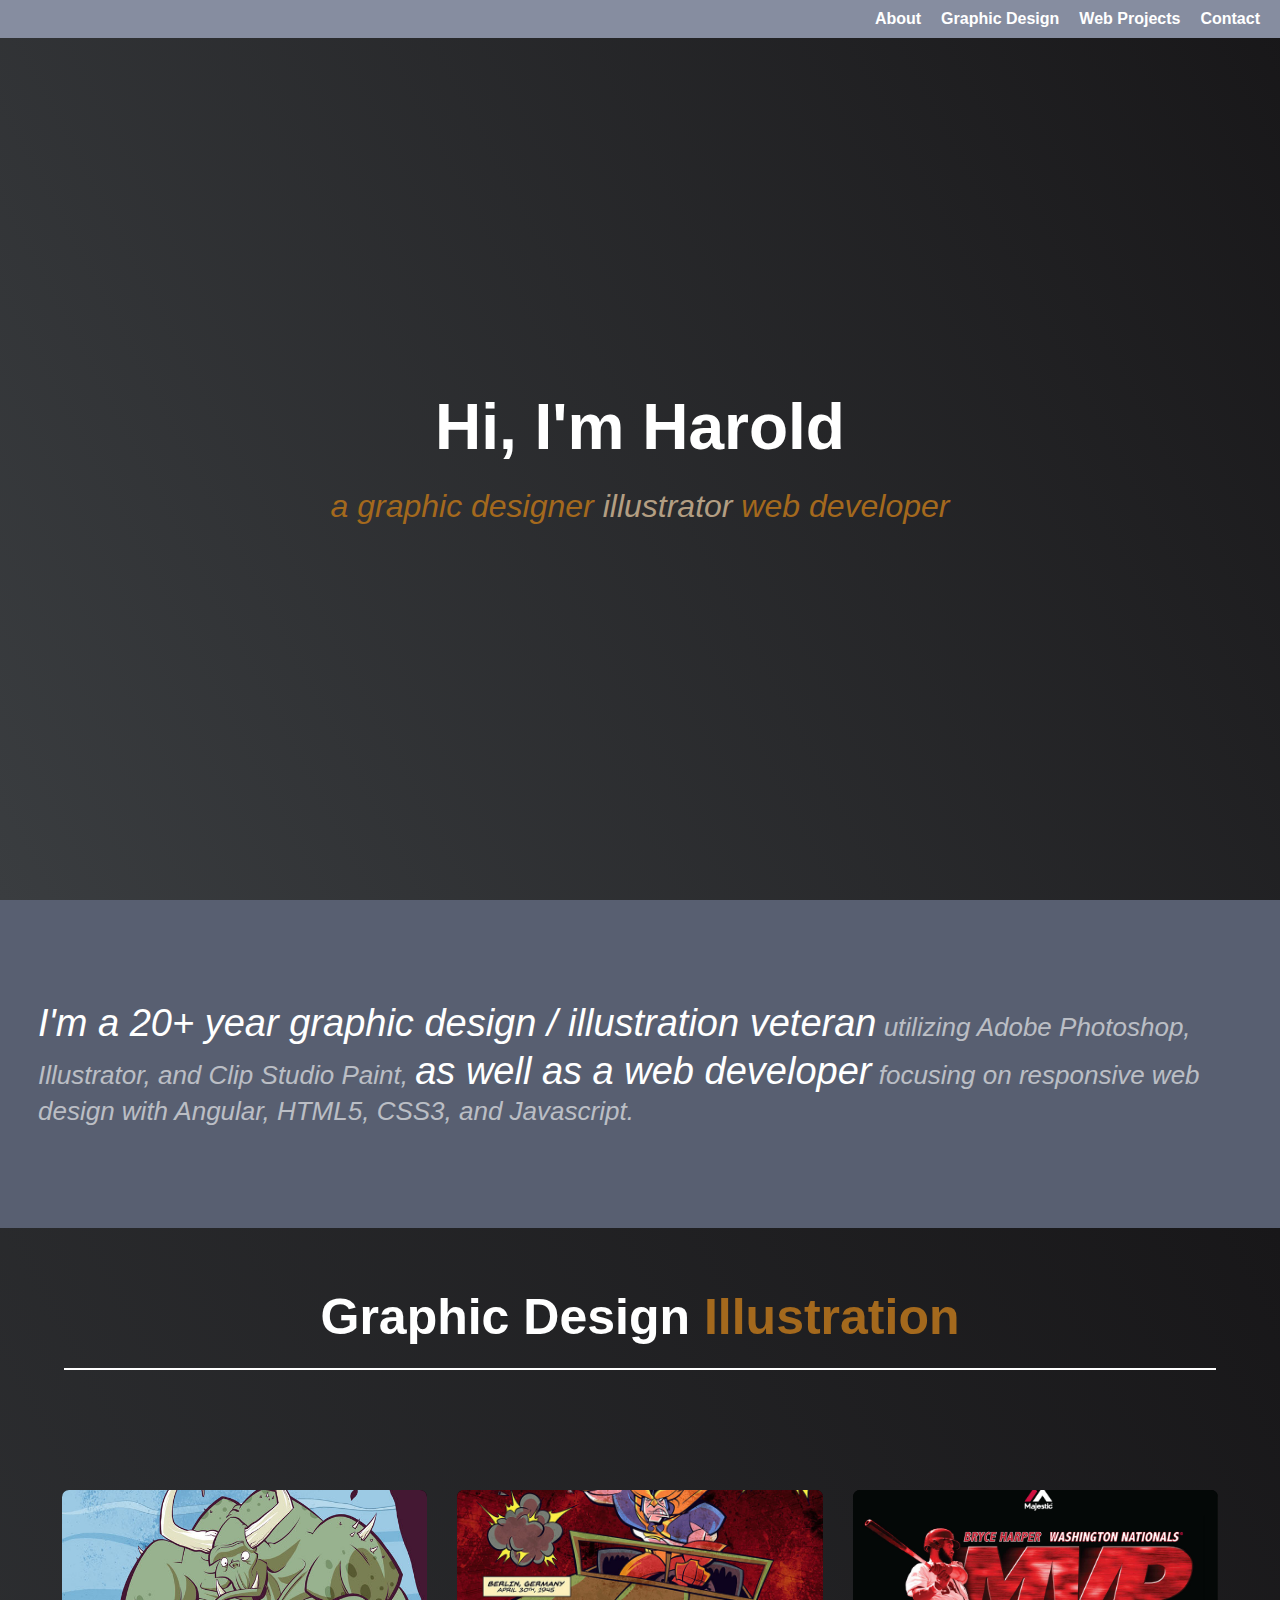
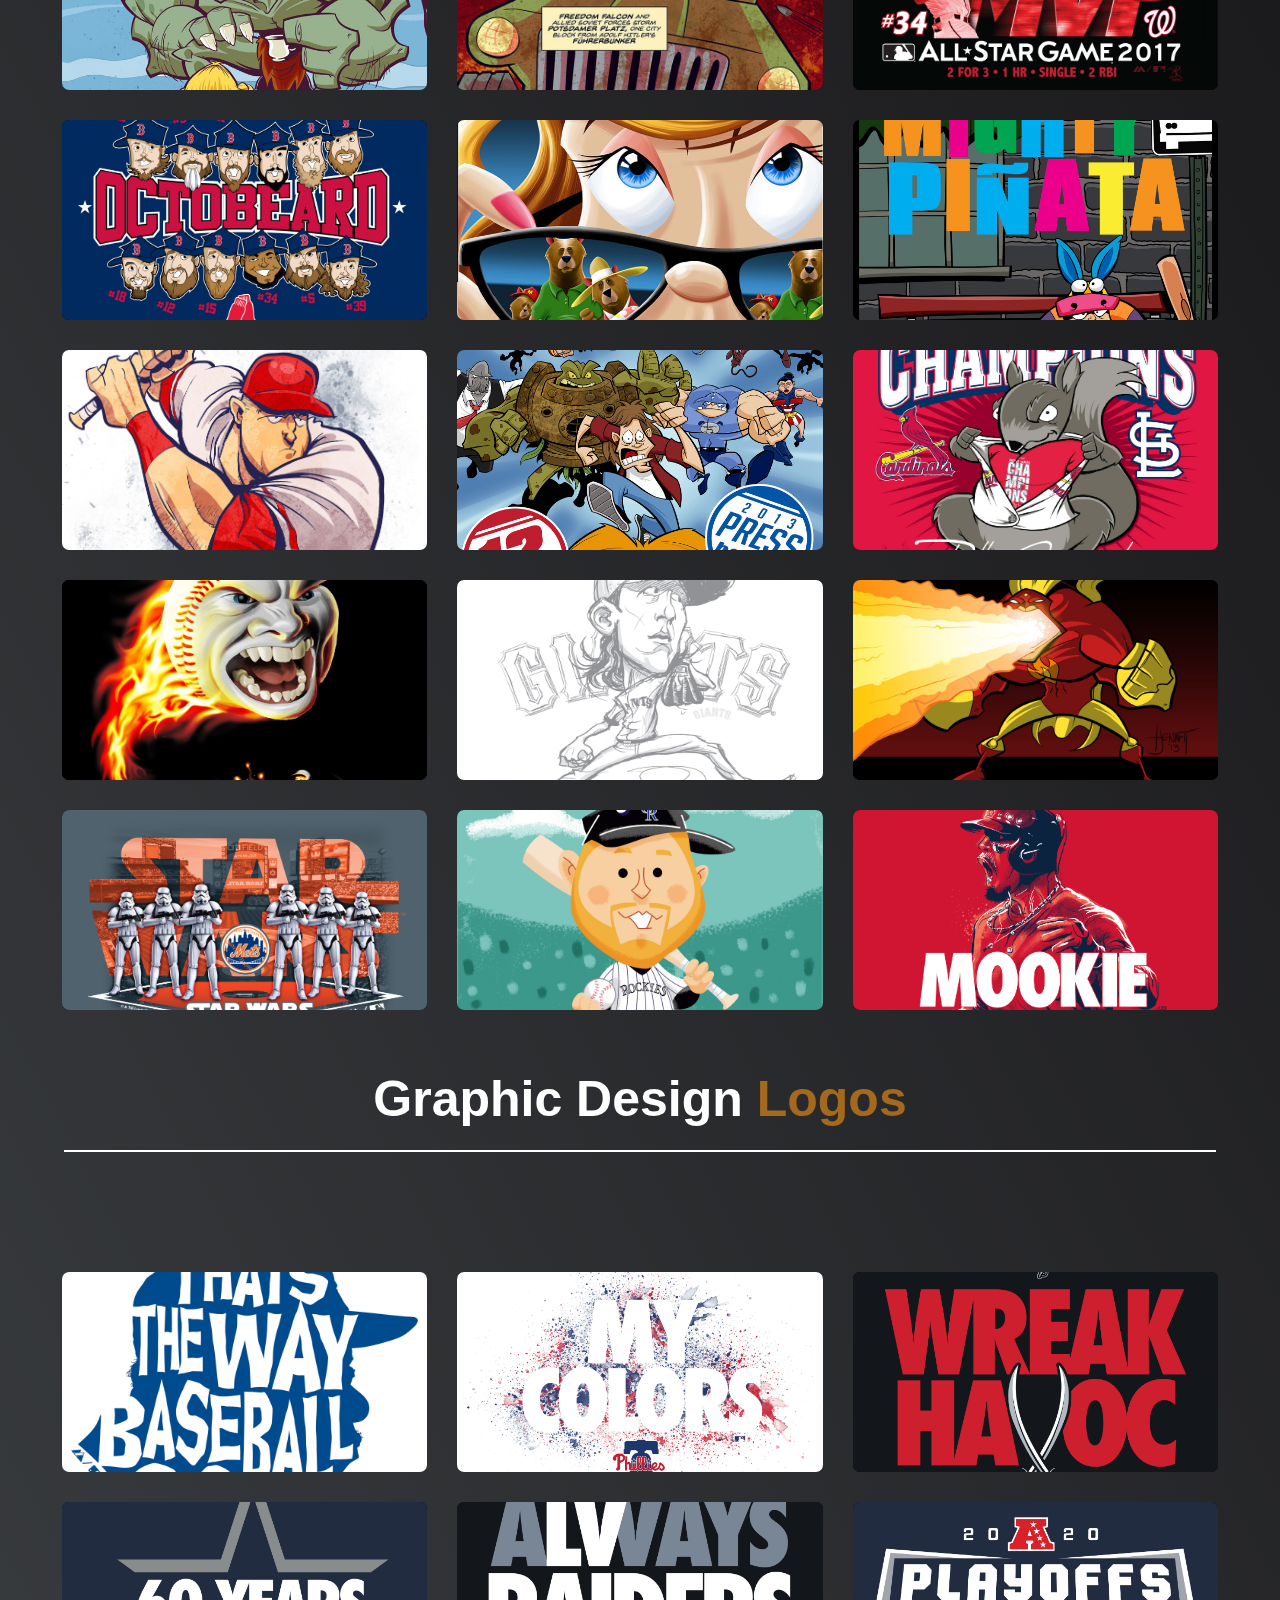
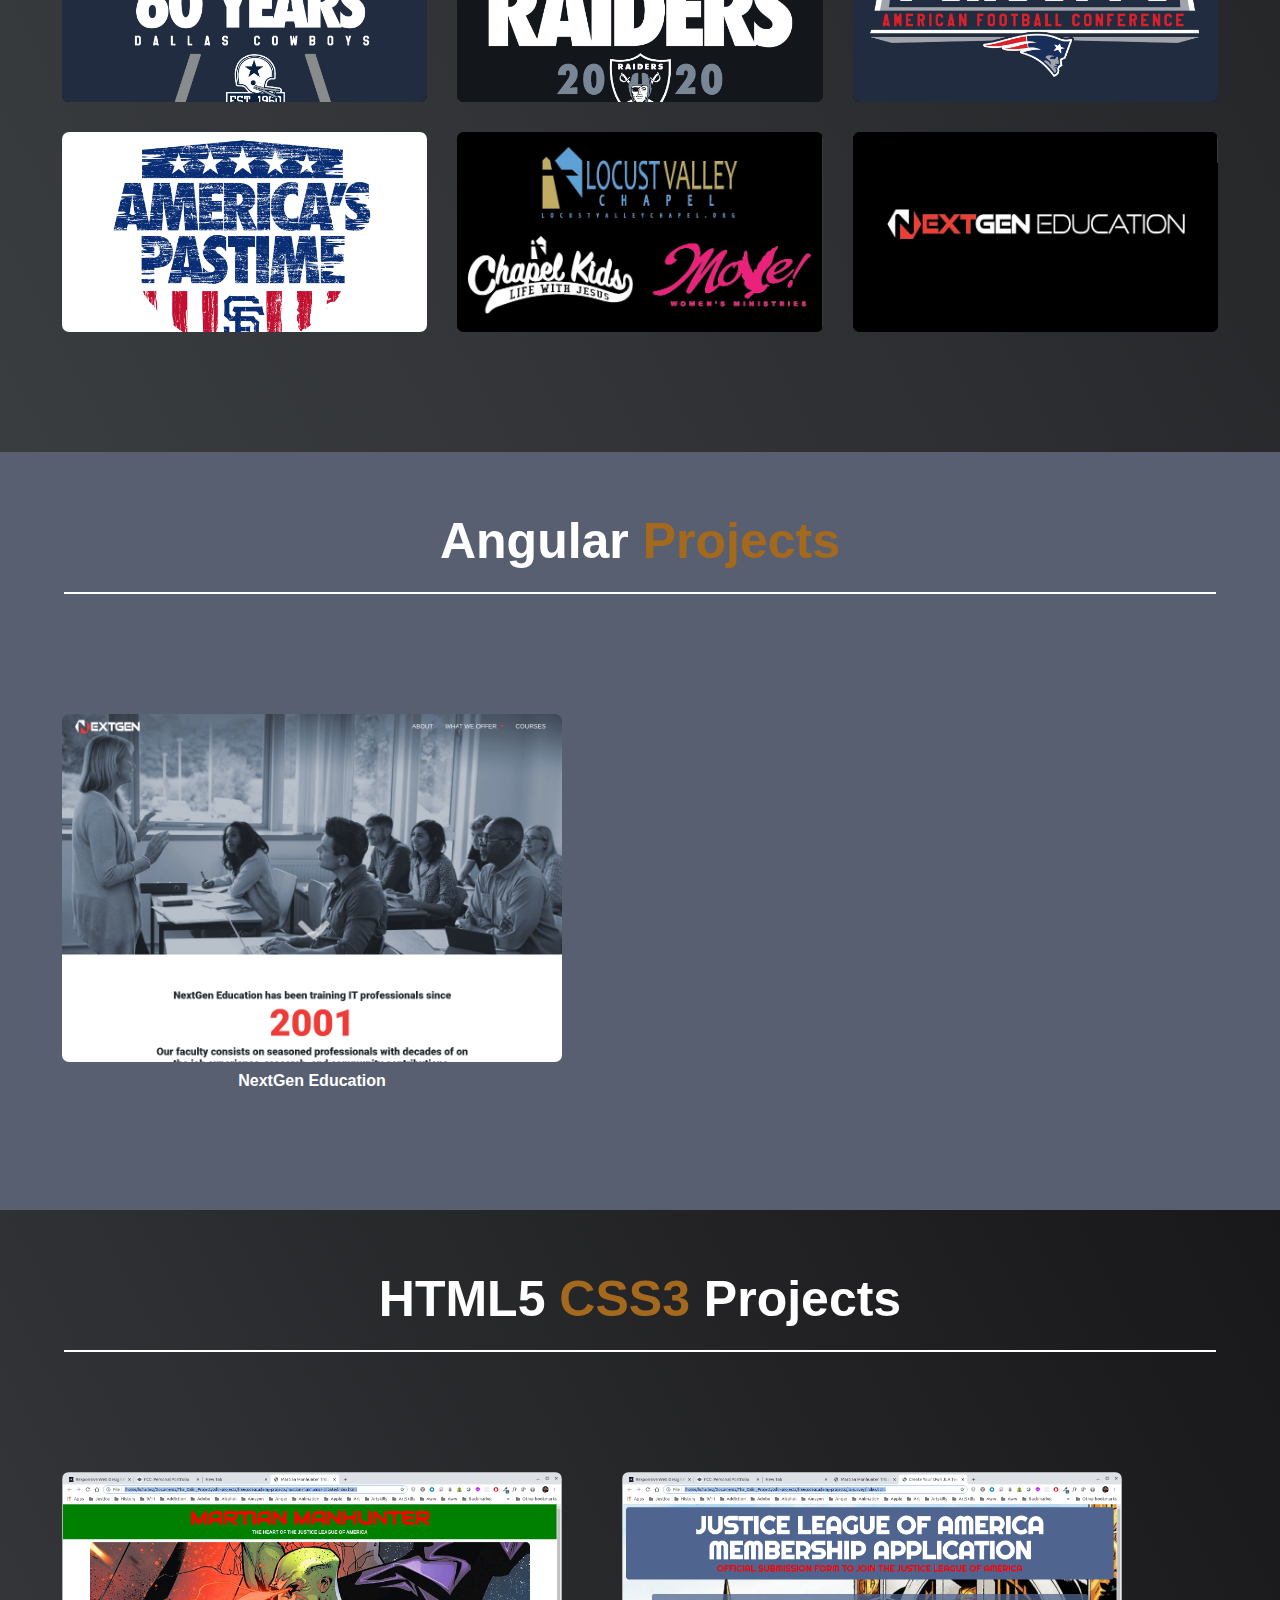
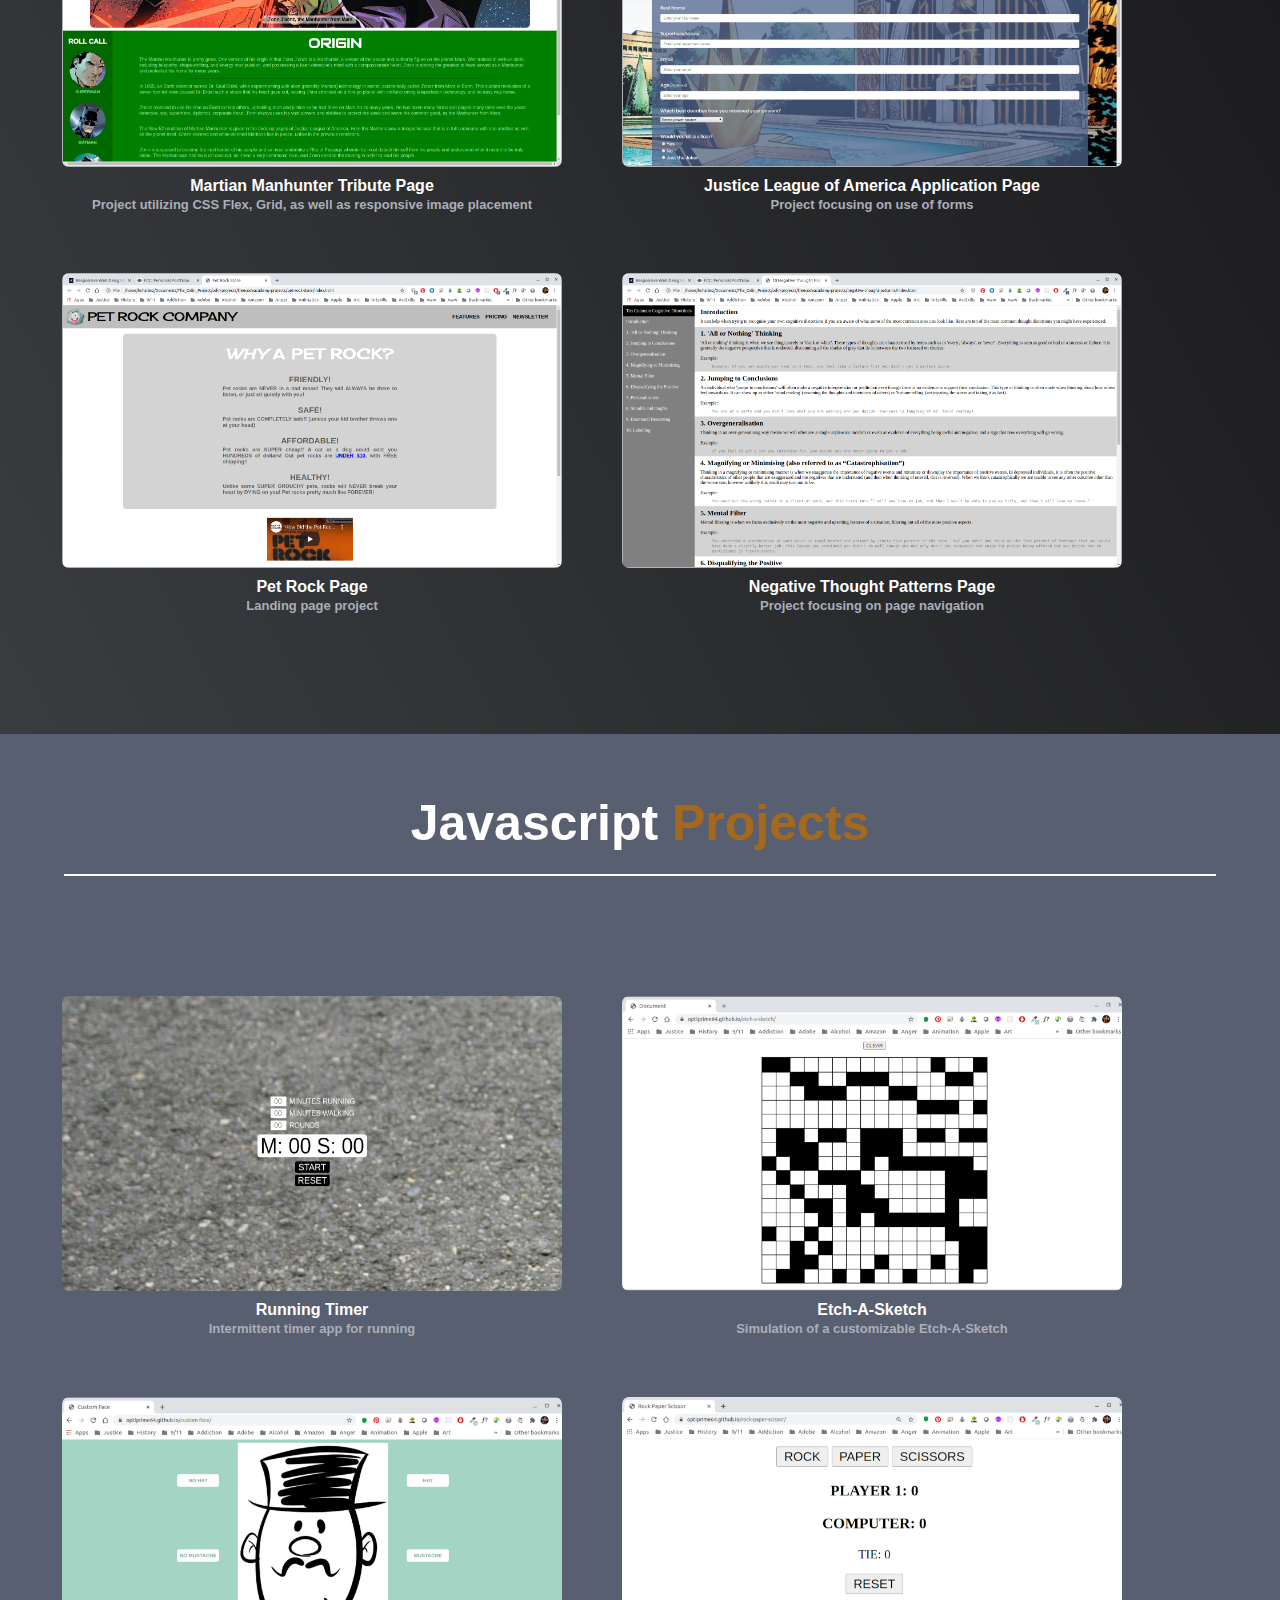
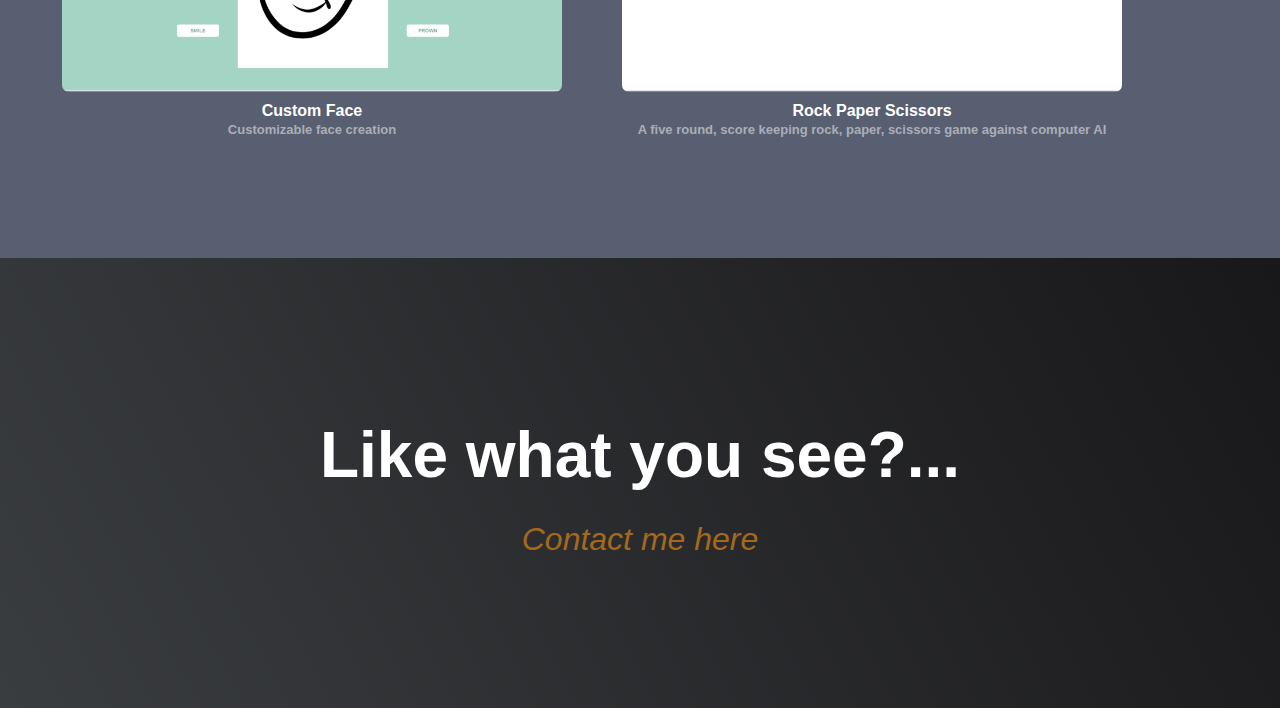
==== commit 2798daa4: "Update index.html" ====
--- a/index.html
+++ b/index.html
@@ -271,7 +271,7 @@
                 </a>
 
             </div>
-
+<!--
             <div class="project-link">
 
                 <a href="http://fsj-webcomic.s3-website.us-east-2.amazonaws.com/homepage" target="_blank">
@@ -280,7 +280,7 @@
                 </a>
 
             </div>
-
+-->
         </div>
 
     </section>
@@ -418,4 +418,4 @@
     <script src="script.js"></script>
 </body>
 
-</html>+</html>
